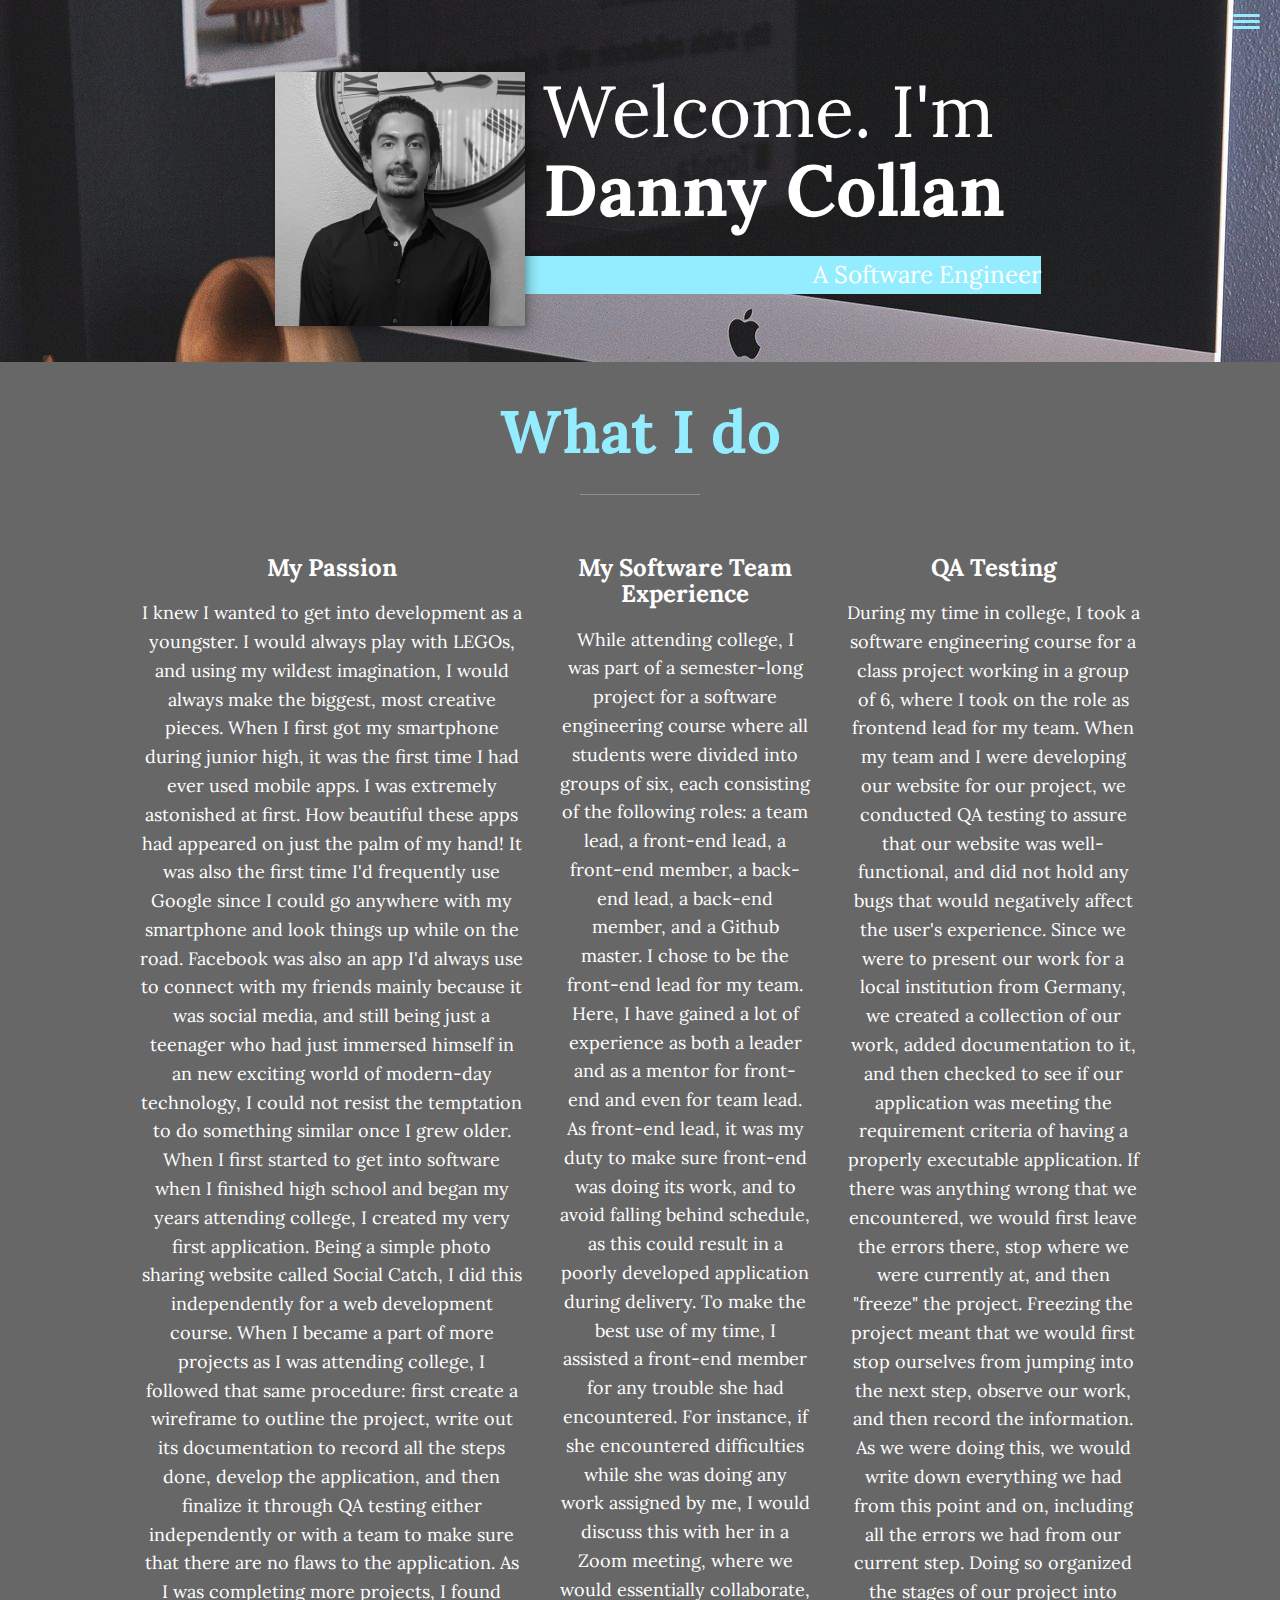
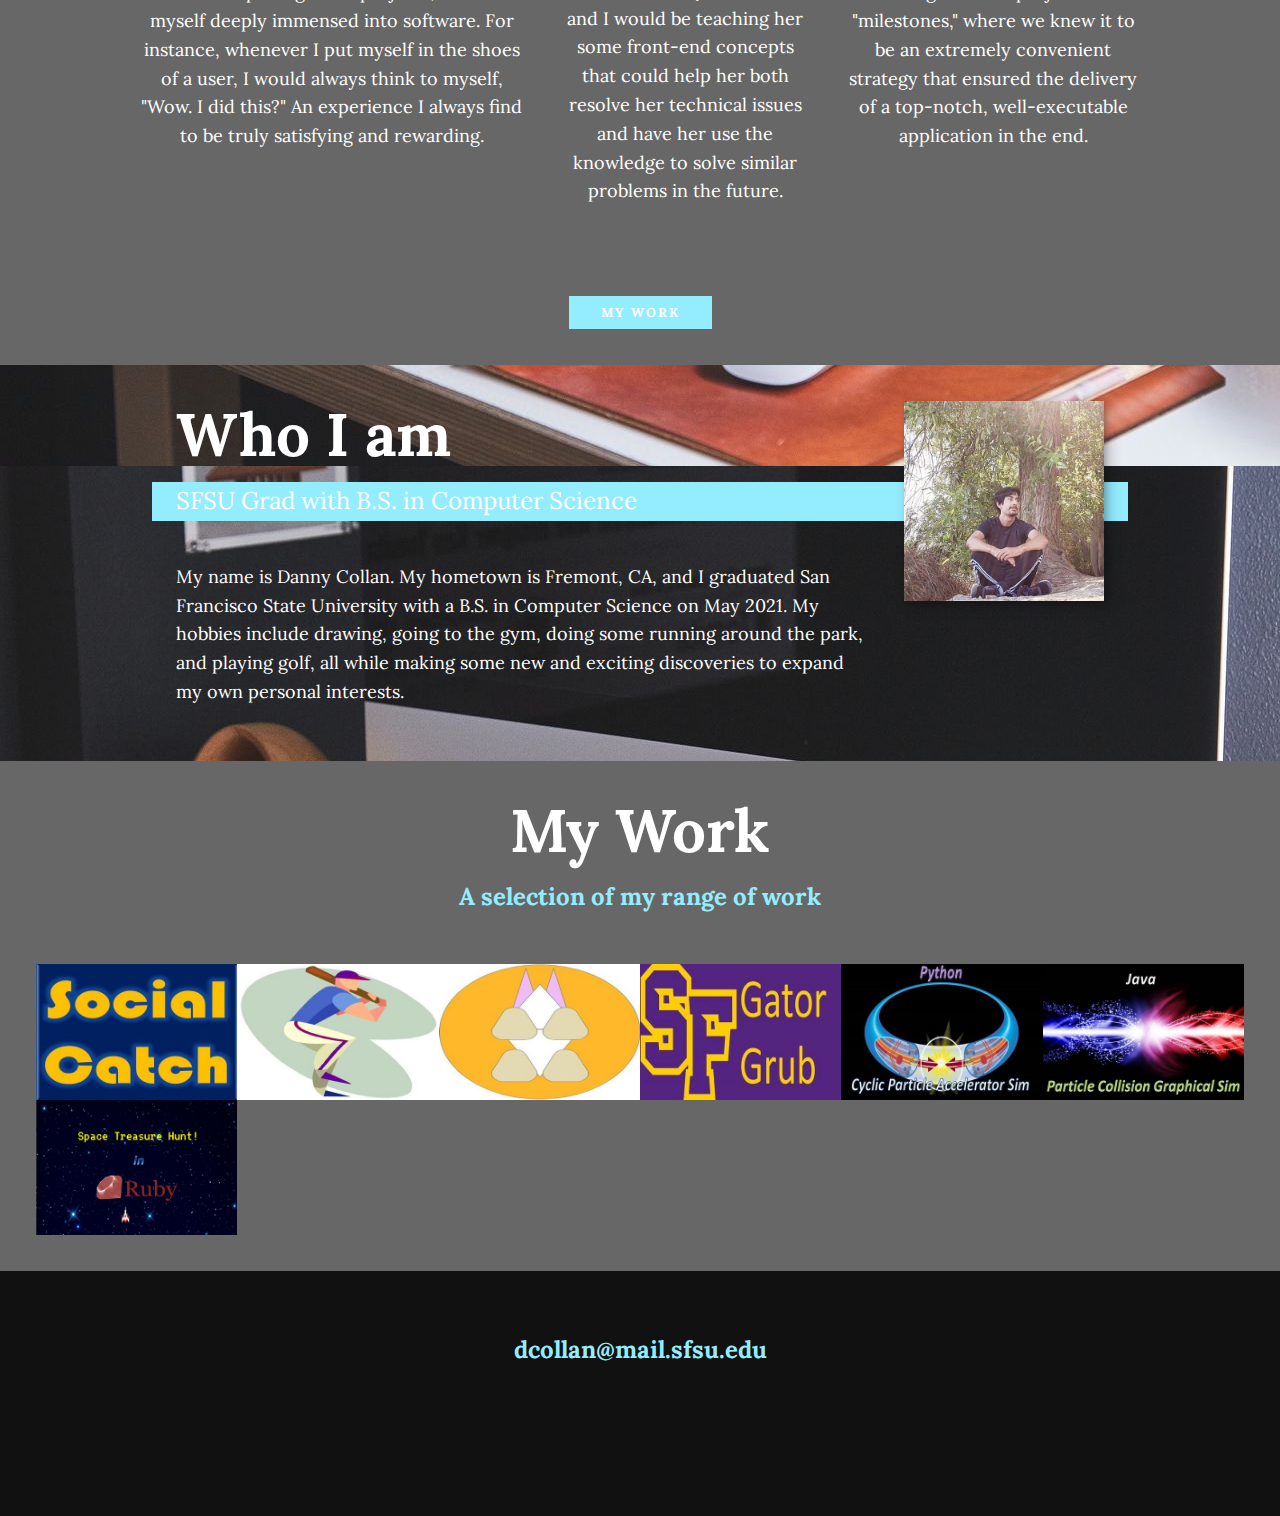
==== index.html @ 5d1b2c7d "Updated Paths" ====
<!DOCTYPE html>
<html lang="en">
    <head>
        <meta charset="UTF-8">
        <meta name="viewport" content="width=device-width, initial-scale=1.0">
        <title>Danny Collan</title>
        <link rel="stylesheet" href="https://cdnjs.cloudfare.com/ajax/libs/normalize/7.0.0/normalize.min.css">
        <link rel="stylesheet" href="https://use.fontawesome.com/releases/v5.15.4/css/all.css" 
        integrity="sha384-DyZ88mC6Up2uqS4h/KRgHuoeGwBcD4Ng9SiP4dIRy0EXTlnuz47vAwmeGwVChigm" crossorigin="anonymous">

        <!-- Update these with your own unique fonts -->
        <link href="https://fonts.googleapis.com/css?family=Lora:400,700|Roboto+Slab:400,700&display=swap" rel="stylesheet">

        <link rel="stylesheet" href="css/style.css">
    </head>
    <body>
        <header>
            <button class="nav-toggle" aria-label="toggle navigation">
                <span class="hamburger"></span>  
            </button>
            <nav class="nav">
                <ul class="nav__list">
                    <li class="nav__item"><a href="#home" class="nav__link">Home</a></li>
                    <li class="nav__item"><a href="#services" class="nav__link">My Services</a></li>
                    <li class="nav__item"><a href="#about" class="nav__link">About Me</a></li>
                    <li class="nav__item"><a href="#work" class="nav__link">My Work</a></li>
                </ul>
            </nav>
        </header>

        <!-- Introduction -->
        <section class="intro" id="home">
            <h1 class="section__title section__title--intro">
                Welcome. I'm <strong>Danny Collan</strong>
            </h1>
            <p class="section__subtitle section__subtitle--intro">A Software Engineer</p>
            <img src="img/dannycollan-2.jpg" alt="a picture of Danny Collan" class="intro__img">
        </section>

        <!-- My Services -->
        <section class="my-services" id="services">
            <h2 class="secton__title section__title--services">What I do</h2>
            <div class="services">
                <div class="service">
                    <h3>My Passion</h3>
                     <p>I knew I wanted to get into development as a youngster.
                     I would always play with LEGOs, and using my wildest imagination, I would
                     always make the biggest, most creative pieces. When I first got my smartphone
                     during junior high, it was the first time I had ever used mobile apps. I
                     was extremely astonished at first. How beautiful these apps had appeared on
                     just the palm of my hand! It was also the first time I'd frequently use Google
                     since I could go anywhere with my smartphone and look things up while on the road.
                     Facebook was also an app I'd always use to connect with my friends mainly
                     because it was social media, and still being just a teenager who had
                     just immersed himself in an new exciting world of modern-day technology, 
                     I could not resist the temptation to do something similar once I grew older.
                     When I first started to get into software when I finished high school and 
                     began my years attending college, I created my very first application.
                     Being a simple photo sharing website called Social Catch, I did this 
                     independently for a web development course. When I became a part of more
                     projects as I was attending college, I followed that same procedure: first 
                     create a wireframe to outline the project, write out its documentation
                     to record all the steps done, develop the application, and then finalize it
                     through QA testing either independently or with a team to make sure that
                     there are no flaws to the application. As I was completing more projects,
                     I found myself deeply immensed into software. For instance, whenever I put myself
                     in the shoes of a user, I would always think to myself, "Wow. I did this?"
                     An experience I always find to be truly satisfying and rewarding.
                    </p>
                </div> <!-- / service -->

                <div class="service">
                    <h3>My Software Team Experience</h3>
                    <p>While attending college, I was part of a semester-long project for a software
                    engineering course where all students were divided into groups of six, each
                    consisting of the following roles: a team lead, a front-end lead, a front-end
                    member, a back-end lead, a back-end member, and a Github master. I chose to be
                    the front-end lead for my team. Here, I have gained a lot of experience as both
                    a leader and as a mentor for front-end and even for team lead. As front-end lead,
                    it was my duty to make sure front-end was doing its work, and to avoid falling
                    behind schedule, as this could result in a poorly developed application during
                    delivery. To make the best use of my time, I assisted a front-end member for any
                    trouble she had encountered. For instance, if she encountered difficulties
                    while she was doing any work assigned by me, I would discuss this with her in a
                    Zoom meeting, where we would essentially collaborate, and I would be teaching her
                    some front-end concepts that could help her both resolve her technical issues and
                    have her use the knowledge to solve similar problems in the future.
                    </p>
                 
                </div> <!-- / service -->

                <div class="service">
                    <h3>QA Testing</h3>
                    <p>During my time in college, I took a software engineering course for
                    a class project working in a group of 6, where I took on the role as
                    frontend lead for my team. When my team and I were developing our website
                    for our project, we conducted QA testing to assure that our website was
                    well-functional, and did not hold any bugs that would negatively affect
                    the user's experience. Since we were to present our work for a local
                    institution from Germany, we created a collection of our work, added
                    documentation to it, and then checked to see if our application was meeting
                    the requirement criteria of having a properly executable application. If
                    there was anything wrong that we encountered, we would first leave the errors
                    there, stop where we were currently at, and then "freeze" the project. 
                    Freezing the project meant that we would first stop ourselves from jumping
                    into the next step, observe our work, and then record the information. As we
                    were doing this, we would write down everything we had from this point and
                    on, including all the errors we had from our current step. Doing so organized
                    the stages of our project into "milestones," where we knew it to be an
                    extremely convenient strategy that ensured the delivery of a top-notch,
                    well-executable application in the end. 
                    </p>
                </div> <!-- / service -->
            </div> <!-- / services -->

            <a href="#work" class="btn">My Work</a>
        </section>

        <!-- About Me-->
        <section class="about-me" id="about">
            <h2 class="section__title section__title--about">Who I am</h2>
            <p class="section__subtitle section__subtitle--about">SFSU Grad with B.S. in Computer Science</p>
            <div class="about-me__body">
                <p>My name is Danny Collan. My hometown is Fremont, CA, and I graduated San Francisco State
                    University with a B.S. in Computer Science on May 2021. My hobbies include drawing, going
                    to the gym, doing some running around the park, and playing golf, all while making some 
                    new and exciting discoveries to expand my own personal interests.
                </p>
            </div>
            <img src="img/dcollan.jpg" alt="Danny sitting next to a tree" class="about-me__img">
        </section>

        <!-- My Work -->
        <section class="my-work" id="work">
            <h2 class="section__title section__title--work">My Work</h2>
            <p class="section__subtitle section__subtitle--work">A selection of my range of work</p>

            <div class="portfolio">
                <!-- Portfolio Item 01 -->
                <a href="portfolio-item-1.html" class="portfolio__item">
                    <img src="img/social-catch-logo.jpg" alt="" class="portfolio__img">
                </a>

                <!-- Portfolio Item 02 -->
                <a href="portfolio-item-2.html" class="portfolio__item">
                    <img src="img/homerun-logo.jpg" alt="" class="portfolio__img">
                </a>

                <!-- Portfolio Item 03 -->
                <a href="portfolio-item-3.html" class="portfolio__item">
                    <img src="img/charm-logo.jpg" alt="" class="portfolio__img">
                </a>

                <!-- Portfolio Item 04 -->
                <a href="portfolio-item-4.html" class="portfolio__item">
                    <img src="img/gator-grub-logo.jpg" alt="" class="portfolio__img">
                </a>
                
                  <!-- Portfolio Item 07 -->
                   <a href="portfolio-item-5.html" class="portfolio__item">
                    <img src="img/CPAS-logo.jpg" alt="" class="portfolio__img">
                </a>
                
                     <!-- Portfolio Item 08 -->
                   <a href="portfolio-item-6.html" class="portfolio__item">
                    <img src="img/PCS-logo.jpg" alt="" class="portfolio__img">
                </a>
                
                 <!-- Portfolio Item 09 -->
                   <a href="portfolio-item-7.html" class="portfolio__item">
                    <img src="img/STH-logo.png" alt="" class="portfolio__img">
                </a>
                
            </div>
        </section>

        <!-- Footer -->
        <footer class="footer">
            <!-- Replace with your own email address -->
            <a href="mailto:dcollan@mail.sfsu.edu" class="footer__link">dcollan@mail.sfsu.edu</a>
            <ul class="social-list">
                <li class="social-list__item">
                    <a class="social-list__link" href="https://github.com/dcollan">
                        <i class="fab fa-github"></i>
                    </a>
                </li>
                <li class="social-list__item">
                    <a class="social-list__link" href="https://www.linkedin.com/in/dcollan/">
                        <i class="fab fa-linkedin"></i>
                    </a>
                </li>
            </ul>
        </footer>

        <script src="js/index.js"></script>

    </body>
</html>
---- css/style.css ----
*,
*::before,
*::after {
    box-sizing: border-box;
}

/* Custom Properties, update these for your own design */

:root {
    --ff-primary: 'Lora', serif;
    --ff-secondary: 'Roboto Slab' serif;

    --fw-reg: 400;
    --fw-bold: 700;

    --clr-light: #ffffff;
    --clr-dark: #676767;
    --clr-accent: #94edff;

    --fs-h1: 3rem;
    --fs-h2: 2.25rem;
    --fs-h3: 1.25rem;
    --fs-body: 1rem;
}

@media (min-width: 800px) {
    :root {
        --fs-h1: 4.5rem;
        --fs-h2: 3.75rem;
        --fs-h3: 1.5rem;
        --fs-body: 1.125rem;

        --bs: 0.25em 0.25em 0.75em rgba(0,0,0,0.25),
            0.125em 0.125em 0.25em rgba(0,0,0,0.15);
    }
}

/* General styles */

html {
    scroll-behavior: smooth;
}

body {
    background: var(--clr-light);
    background-image: url(../img/desk.jpg);
    background-blend-mode: multiply;
    color: var(--clr-light);
    margin: 0;
    font-family: var(--ff-primary);
    font-size: var(--fs-body);
    line-height: 1.6;
}

section {
    padding: 2em 2em;
}

img {
    display: block;
    margin-left: auto;
    margin-right: auto;
    max-width: 100%;
    
}

strong {
    font-weight: var(--fw-bold)
}

:focus {
    outline: 3px solid var(--clr-accent);
    outline-offset: 3px;
}

/* Buttons */

.btn {
    display: inline-block;
    padding: .5em 2.5em;
    background: var(--clr-accent);
    color: var(--clr-light);
    text-decoration: none;
    cursor: pointer;
    font-size: .8rem;
    text-transform: uppercase;
    letter-spacing: 2px;
    font-weight: var(--fw-bold);
    transition: transform 200ms ease-in-out;
}

.btn:hover {
    transform: scale(1.1);
}

/* Typography */

h1,
h2,
h3 {
    line-height: 1.1;
    margin: 0;
}

h1 {
    font-size: var(--fs-h1)
}
h2 {
    font-size: var(--fs-h2)
}
h3 {
    font-size: var(--fs-h3)
}

.section__title {
    margin-bottom: .25em;
}

.section__title--intro {
    font-weight: var(--fw-reg);
}

.section__title--intro strong {
    display: block;
}

.section__subtitle {
    margin: 0;
    font-size: var(--fs-h3);
}

.section__subtitle--intro,
.section__subtitle--about {
    background: var(--clr-accent);
    padding: .25em 1 em;
    font-family: var(--ff-secondary);
    margin-bottom: 1em;
}

.section__subtitle--work {
    color: var(--clr-accent);
    font-weight: var(--fw-bold);
    margin-bottom: 2em;
}

/* Header */

header {
    display: flex;
    justify-content: space-between;
    padding: 1em;
}

.logo {
    max-width: 100px;
}

.nav {
    position: fixed;
    background: var(--clr-dark);
    color: var(--clr-light);
    top: 0;
    bottom: 0;
    left: 0;
    right: 0;
    z-index: 100;

    transform: translateX(100%);
    transition: transform 250ms cubic-bezier(0.5, 0, 0.5, 1);
}

.nav__list {
    list-style: none;
    display: flex;
    height: 100%;
    flex-direction: column;
    justify-content: space-evenly;
    align-items: center;
    margin: 0;
    padding: 0;
}

.nav__link {
    color: inherit;
    font-weight: var(--fw-bold);
    font-size: var(--fs-h2);
    text-decoration: none;
}

.nav__link:hover {
    color: var(--clr-accent);
}

.nav-toggle {
    padding: 0.5em;
    background: transparent;
    border: 0;
    cursor: pointer;
    position: absolute;
    right: 1em;
    top: 1em;
    z-index: 1000;
}

.nav-open .nav {
    transform: translateX(0);
}

.nav-open .nav-toggle {
    position: fixed;
}

.nav-open .hamburger {
    transform: rotate(0.625turn);
}

.nav-open .hamburger::before {
    transform: rotate(90deg) translateX(-6px);
}

.nav-open .hamburger::after {
    opacity: 0;
}

.hamburger {
    display: block;
    position: relative;
}

.hamburger,
.hamburger::before,
.hamburger::after {
    background: var(--clr-accent);
    width: 2em;
    height: 3px;
    border-radius: 1em;
    transition: transform 250ms ease-in-out;
}

.hamburger::before,
.hamburger::after {
    content: '';
    position: absolute;
    left: 0;
    right: 0;
}

.hamburger::before {top: 6px;}

.hamburger::after {bottom: 6px;}

/* Intro Section */

.intro {
    position: relative;
}

.intro__img {
    box-shadow: var(--bs);
}

.section__subtitle--intro {
    display: inline-block;
}

@media (min-width: 600px) {
    .intro {
        display: grid;
        width: min-content;
        margin: 0 auto;
        grid-column-gap: 1em;
        grid-template-areas:
        "img title"
        "img subtitle";
        grid-template-columns: min-content max-content;
    }

    .intro__img {
        grid-area: img;
        min-width: 250px;
        position: relative;
        z-index: 2;
    }

    .section__subtitle--intro {
        align-self: start;
        grid-column: -1 / 1;
        grid-row: 2;
        text-align: right;
        position: relatove;
        left: -1.5em;
        width: calc(100% + 1.5em);
    }
}

/* My Services Section */

.my-services {
    background-color: var(--clr-dark);
    background-image: url(../img/office.jpg);
    background-size: cover;
    background-blend-mode: multiply;
    color: var(--clr-light);
    text-align: center;
}

.section__title--services {
    color: var(--clr-accent);
    position: relative;
}

.section__title--services::after {
    content: '';
    display: block;
    width: 2em;
    height: 1px;
    margin: 0.5em auto 1em;
    background: var(--clr-light);
    opacity: 0.25;
}

.services {
    margin-bottom: 4em;
}

.service {
    max-width: 500px;
    margin: 0 auto;
}

@media (min-width: 800px) {
    .services {
        display: flex;
        max-width: 1000px;
        margin-left: auto;
        margin-right: auto;
    }

    .service + .service {
        margin-left: 2em;
    }
}

.about-me {
    max-width: 1000px;
    margin: 0 auto;
}

.about-me__img {
    box-shadow: var(--bs);
}

@media(min-width: 600px) {
    .about-me {
        display: grid;
        grid-template-columns: 1fr 200px;
        grid-template-areas: 
        "title img"
        "subtitle img"
        "text img";
        grid-column-gap: 2em;
    }

    .section__title--about {
        grid-area: title;
    }

    .section__subtitle--about {
        grid-column: 1 / -1;
        grid-row: 2;
        position: relative;
        left: -1em;
        width: calc(100% + 2em);
        padding-left: 1em;
        padding-right: calc(200px + 4em);
    }

    .about-me__img {
        grid-area: img;
        position: relative;
        z-index: 2;
    }
}

/* My Work */
.my-work {
    background-color: var(--clr-dark);
    color: var(--clr-light);
    text-align: center;
}

.portfolio {
    display: grid;
    grid-template-columns: repeat(auto-fit, minmax(200px, 1fr));
}

.portfolio__item {
    background: var(--clr-dark);
    overflow: hidden;
}

.portfolio__img {
    transition: transform 750ms cubic-bezier(0.5,0,0.5,1),
    opacity 250ms linear;
}

.portfolio__item:focus {
    position: relative;
    z-index: 2;
}

.portfolio__img:hover,
.porfolio__item:focus .portfolio__img {
    transform: scale(1.2);
    opacity: 0.50;
}

/* Footer */

.footer {
    background: #111;
    color: var(--clr-accent);
    text-align: center;
    padding: 2.5em 0;
    font-size: var(--fs-h3);
}

.footer a {
    color: inherit;
    text-decoration: none;
}

.footer__link {
    font-weight: var(--fw-bold);
}

.footer__link:hover,
.social-list__link:hover{
    opacity: 0.7;
}

.footer__link:hover {
    text-decoration: underline;
}

.social-list {
    list-style: none;
    display: flex;
    justify-content: center;
    margin: 2em 0 0;
    padding: 0;
}

.social-list__item {
    margin: 0 0.5em;
}

.social-list__link {
    padding: 0.5em;
}

/* Individual portfolio item styles */

.portfolio-item-individual {
    padding: 0 2em 2em;
    max-width: 1000px;
    margin: 0 auto;
}

.portfolio-item-individual p {
    max-width: 600px;
    margin-left: auto;
    margin-right: auto;
}
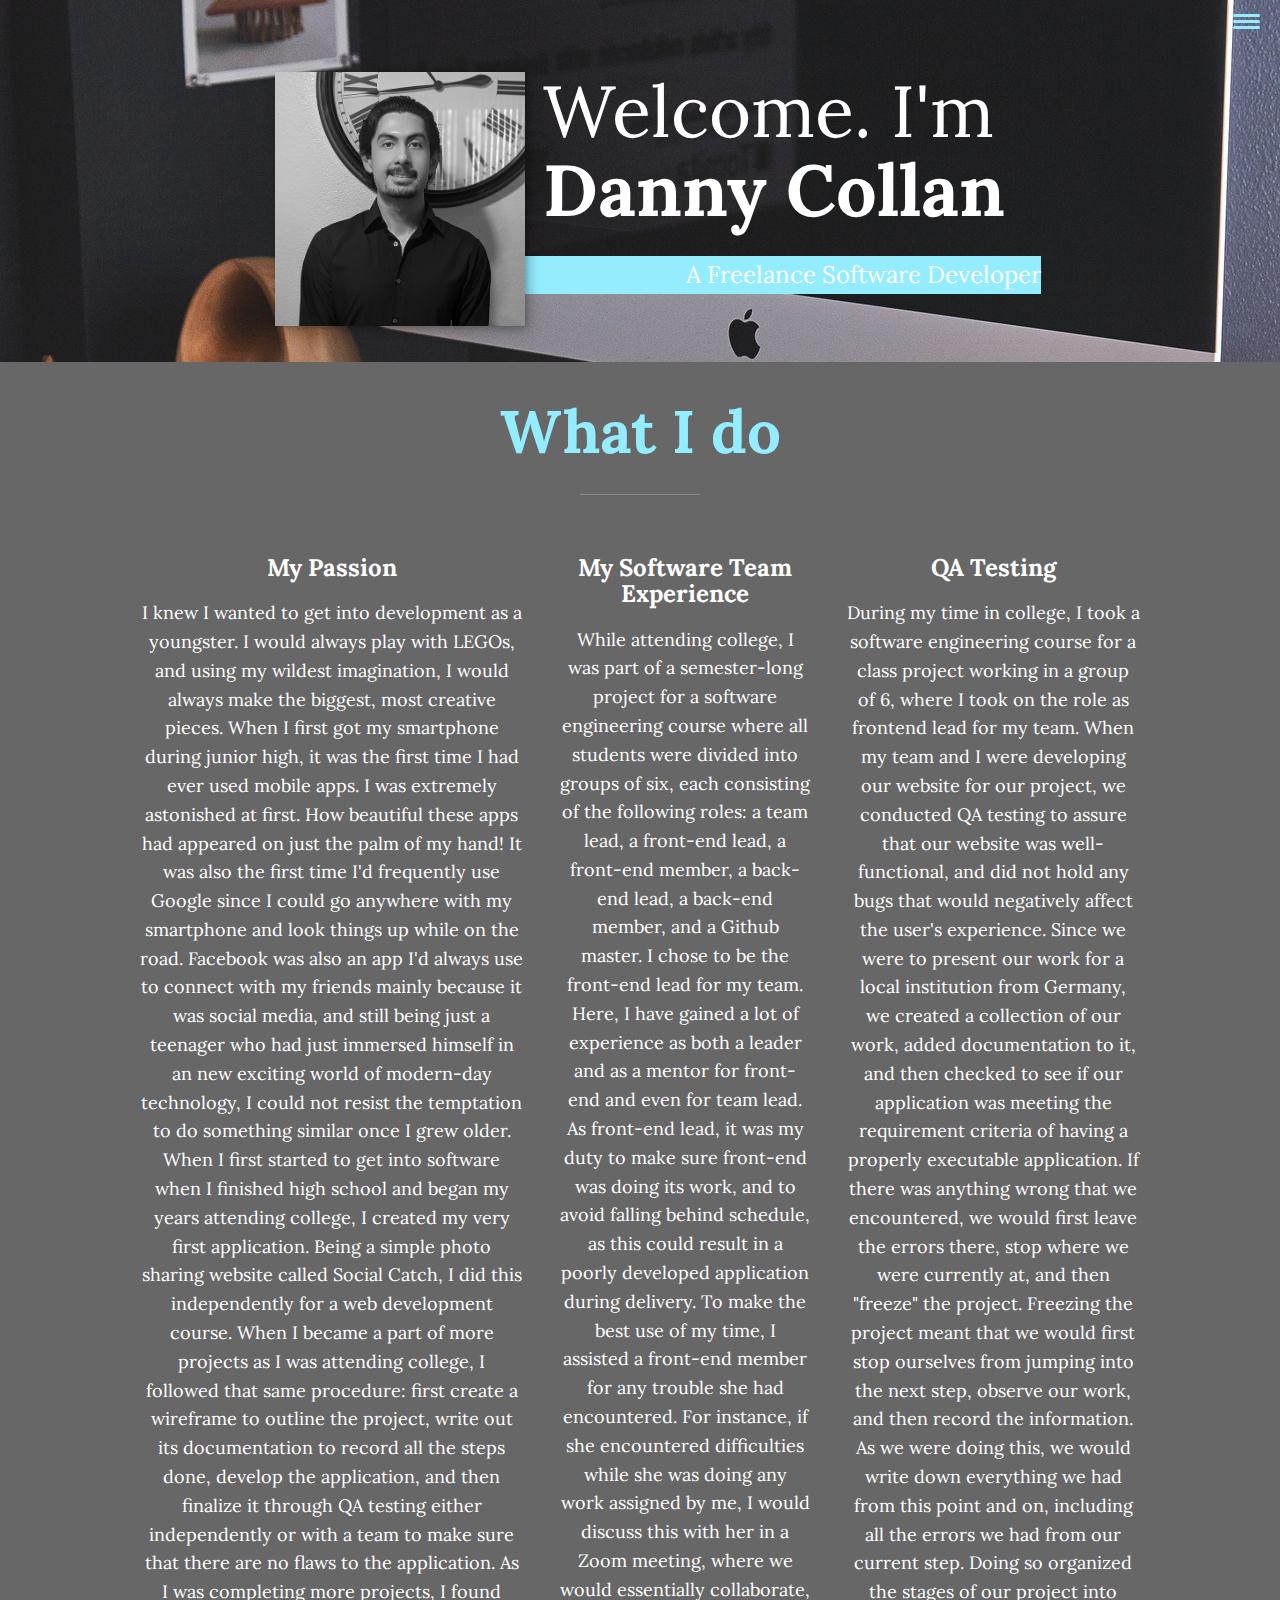
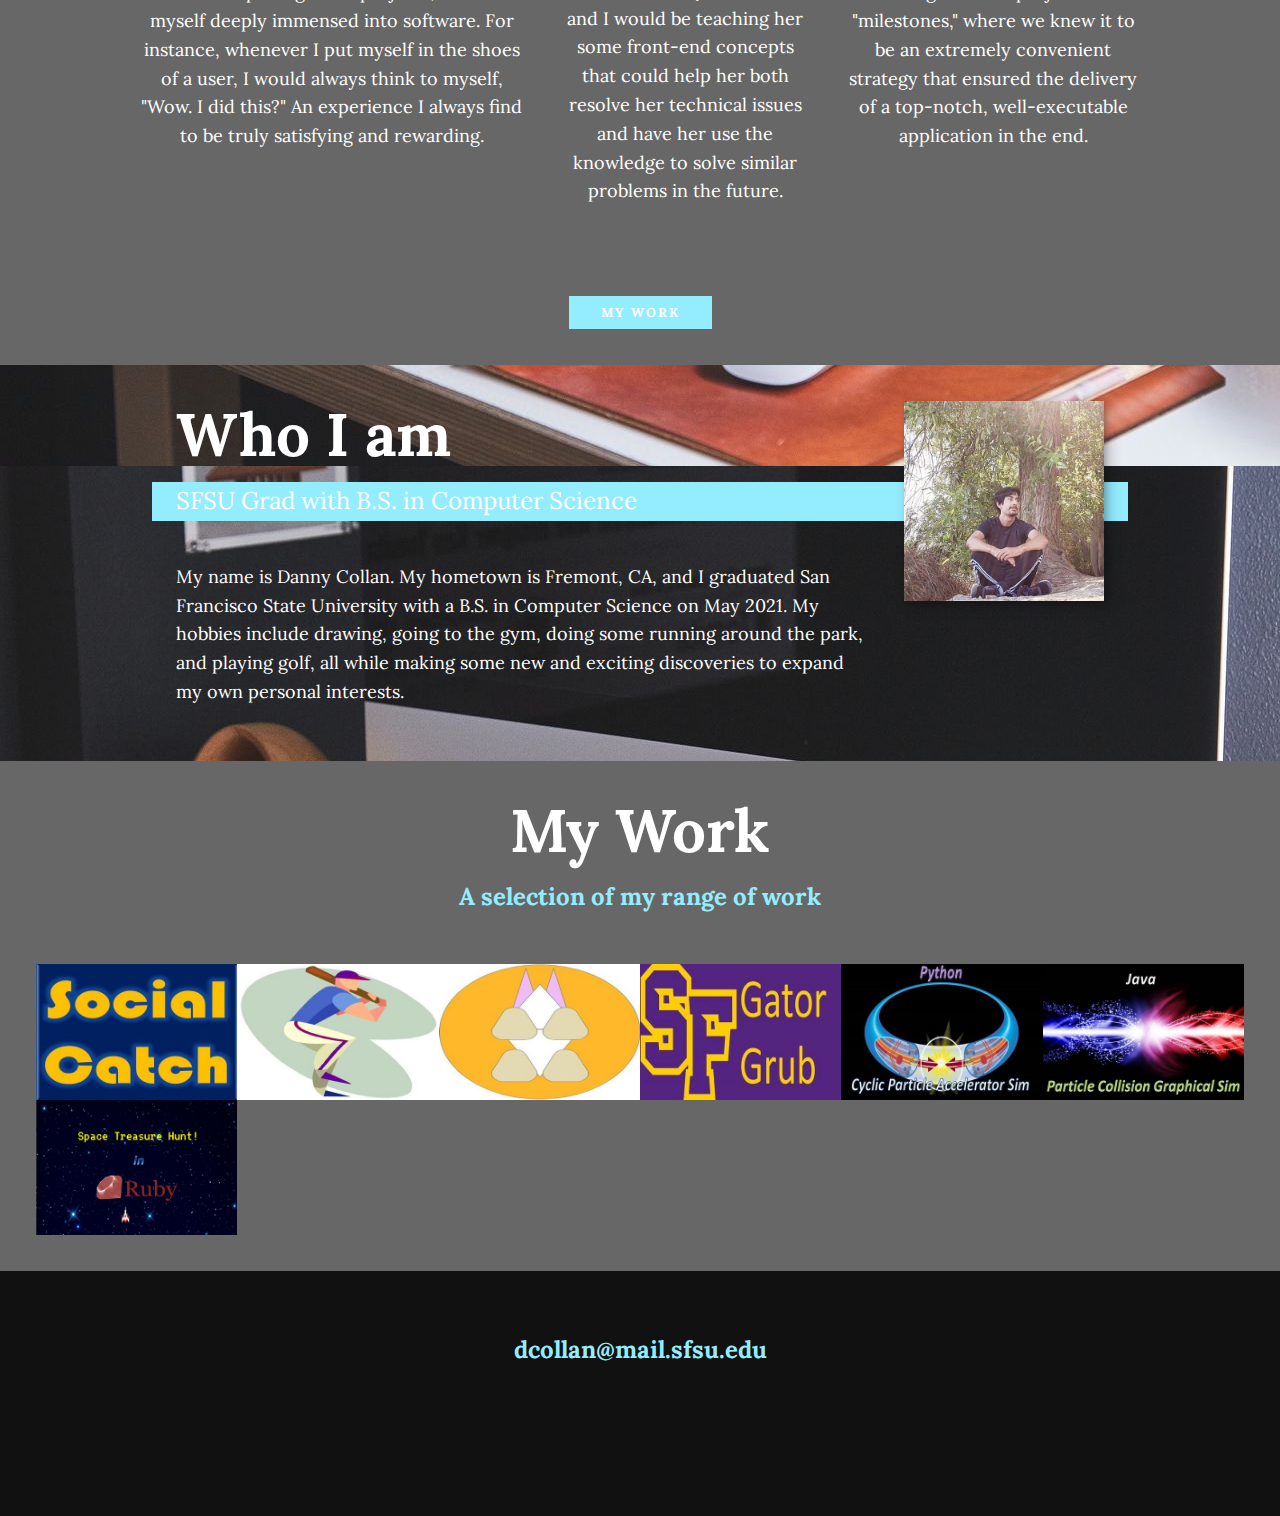
==== commit 07406eaa: "Update index.html" ====
--- a/index.html
+++ b/index.html
@@ -33,7 +33,7 @@
             <h1 class="section__title section__title--intro">
                 Welcome. I'm <strong>Danny Collan</strong>
             </h1>
-            <p class="section__subtitle section__subtitle--intro">A Software Engineer</p>
+            <p class="section__subtitle section__subtitle--intro">A Freelance Software Developer</p>
             <img src="img/dannycollan-2.jpg" alt="a picture of Danny Collan" class="intro__img">
         </section>
 
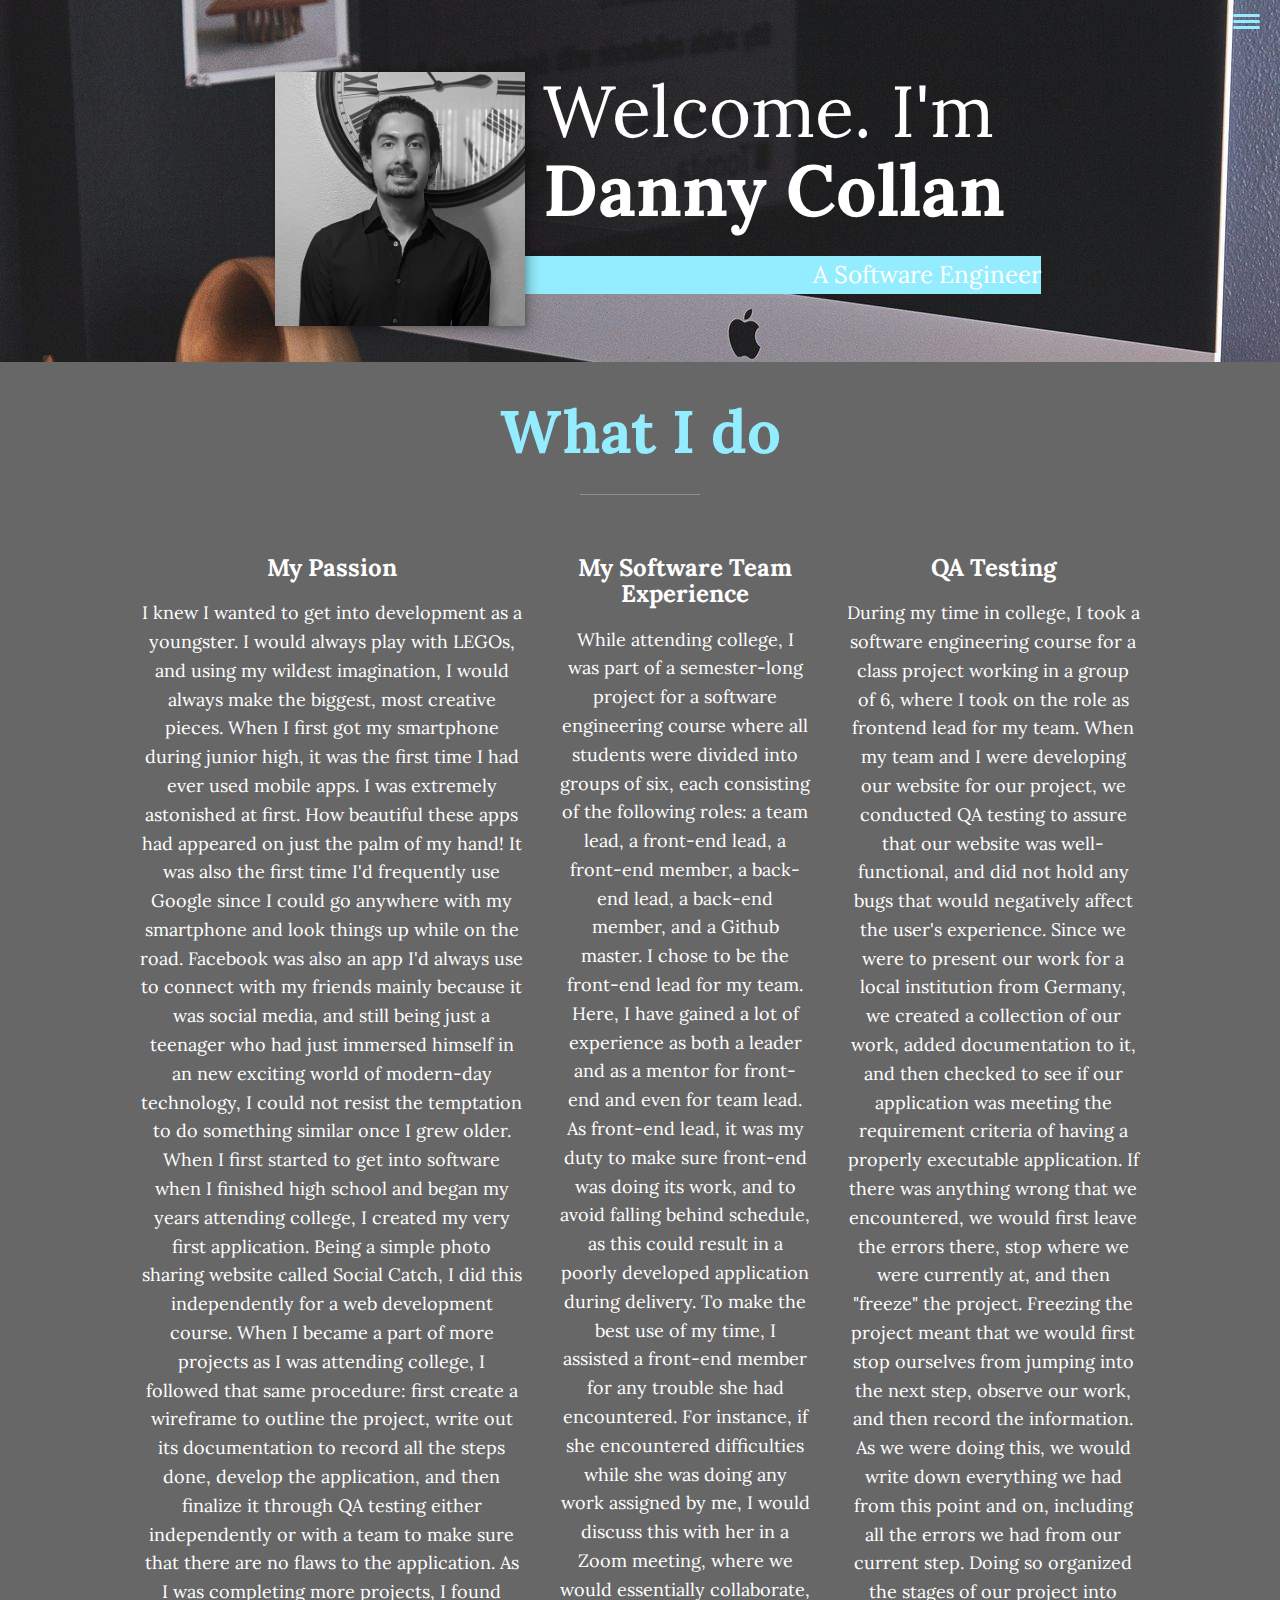
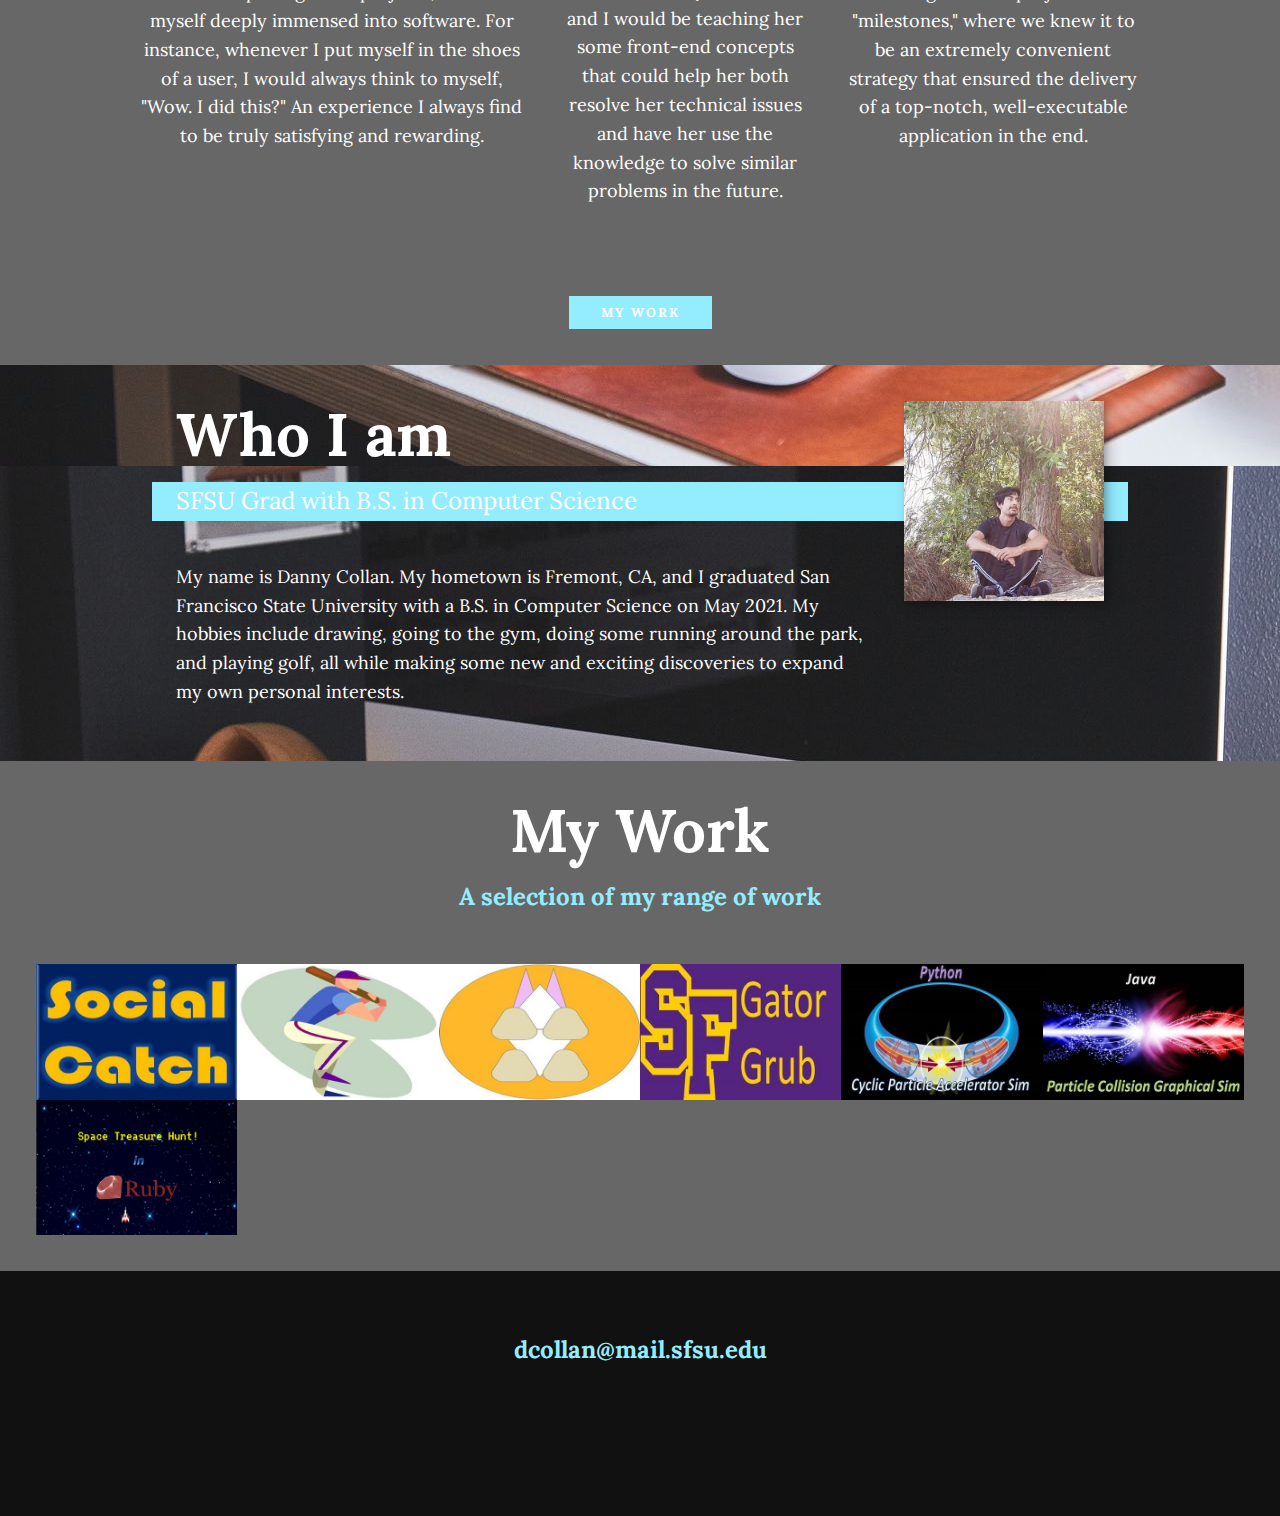
==== commit 90861d3b: "Update index.html" ====
--- a/index.html
+++ b/index.html
@@ -33,7 +33,7 @@
             <h1 class="section__title section__title--intro">
                 Welcome. I'm <strong>Danny Collan</strong>
             </h1>
-            <p class="section__subtitle section__subtitle--intro">A Freelance Software Developer</p>
+            <p class="section__subtitle section__subtitle--intro">A Software Engineer</p>
             <img src="img/dannycollan-2.jpg" alt="a picture of Danny Collan" class="intro__img">
         </section>
 
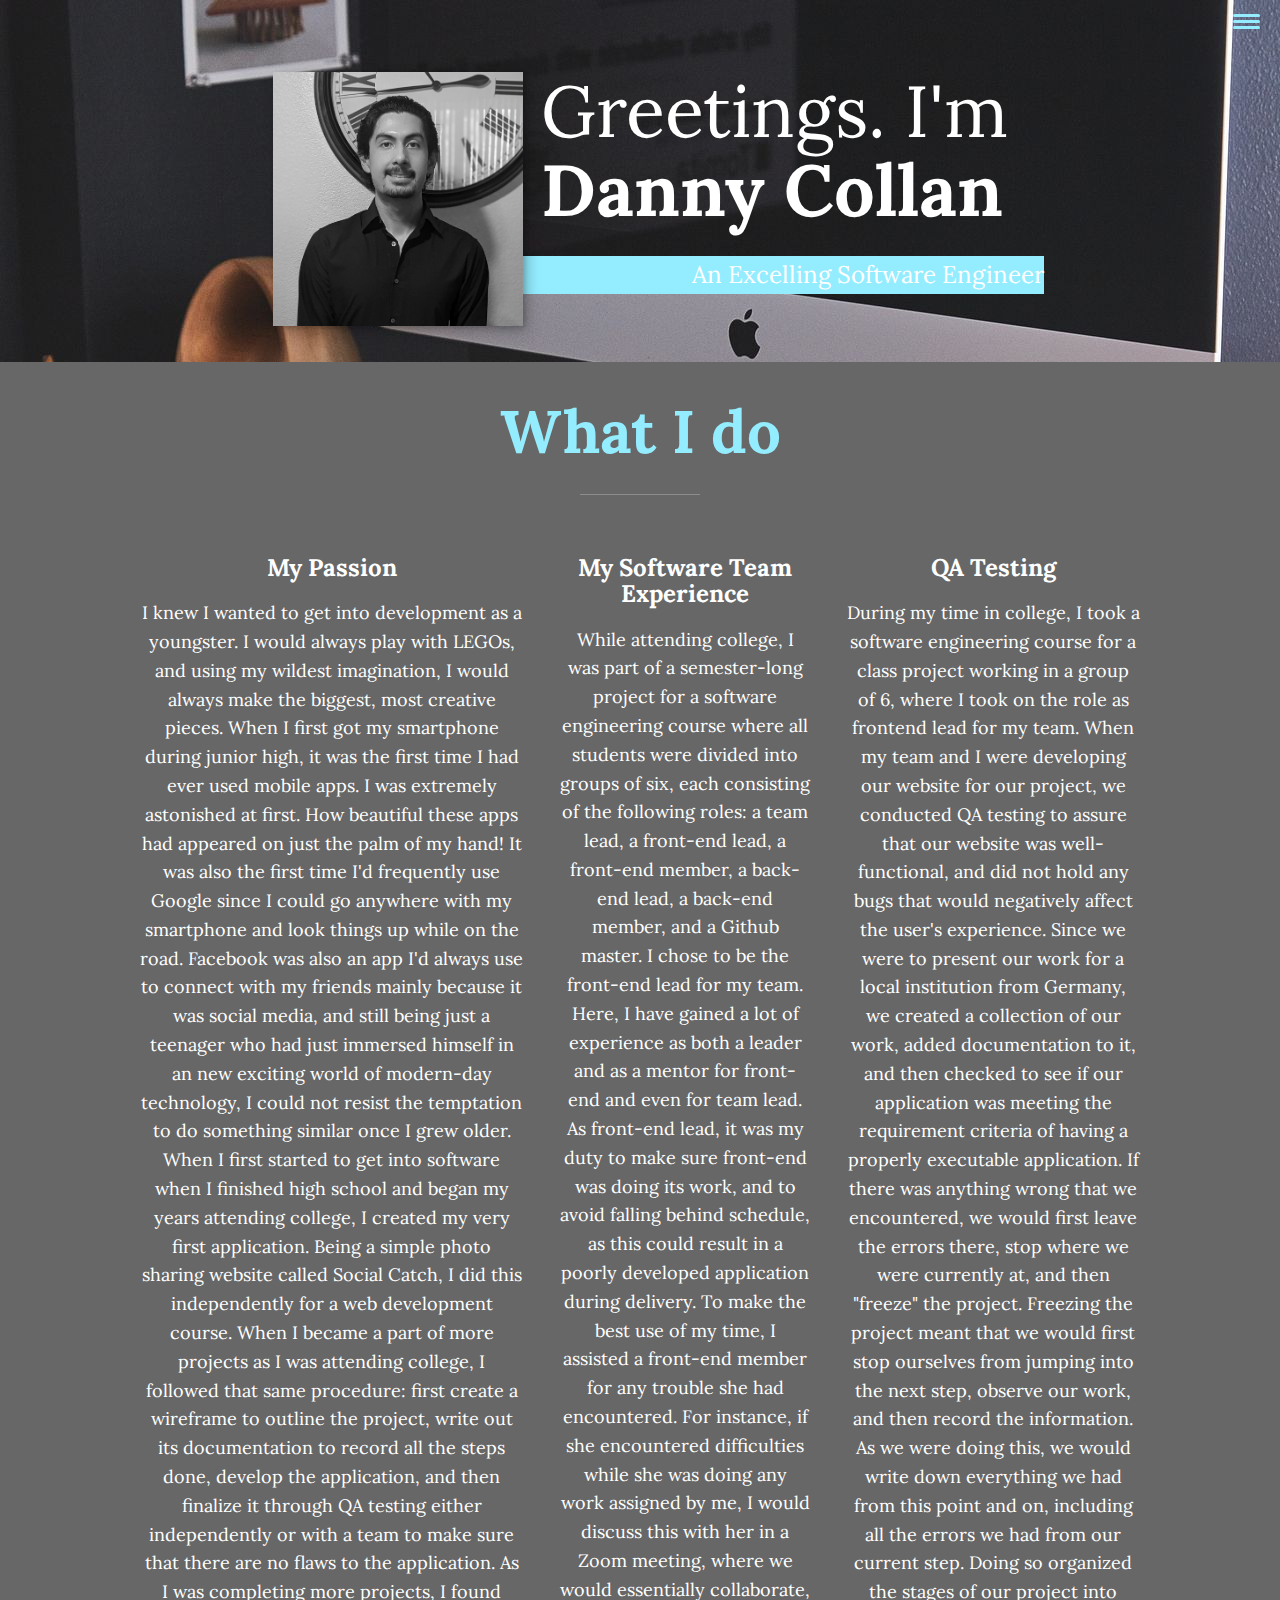
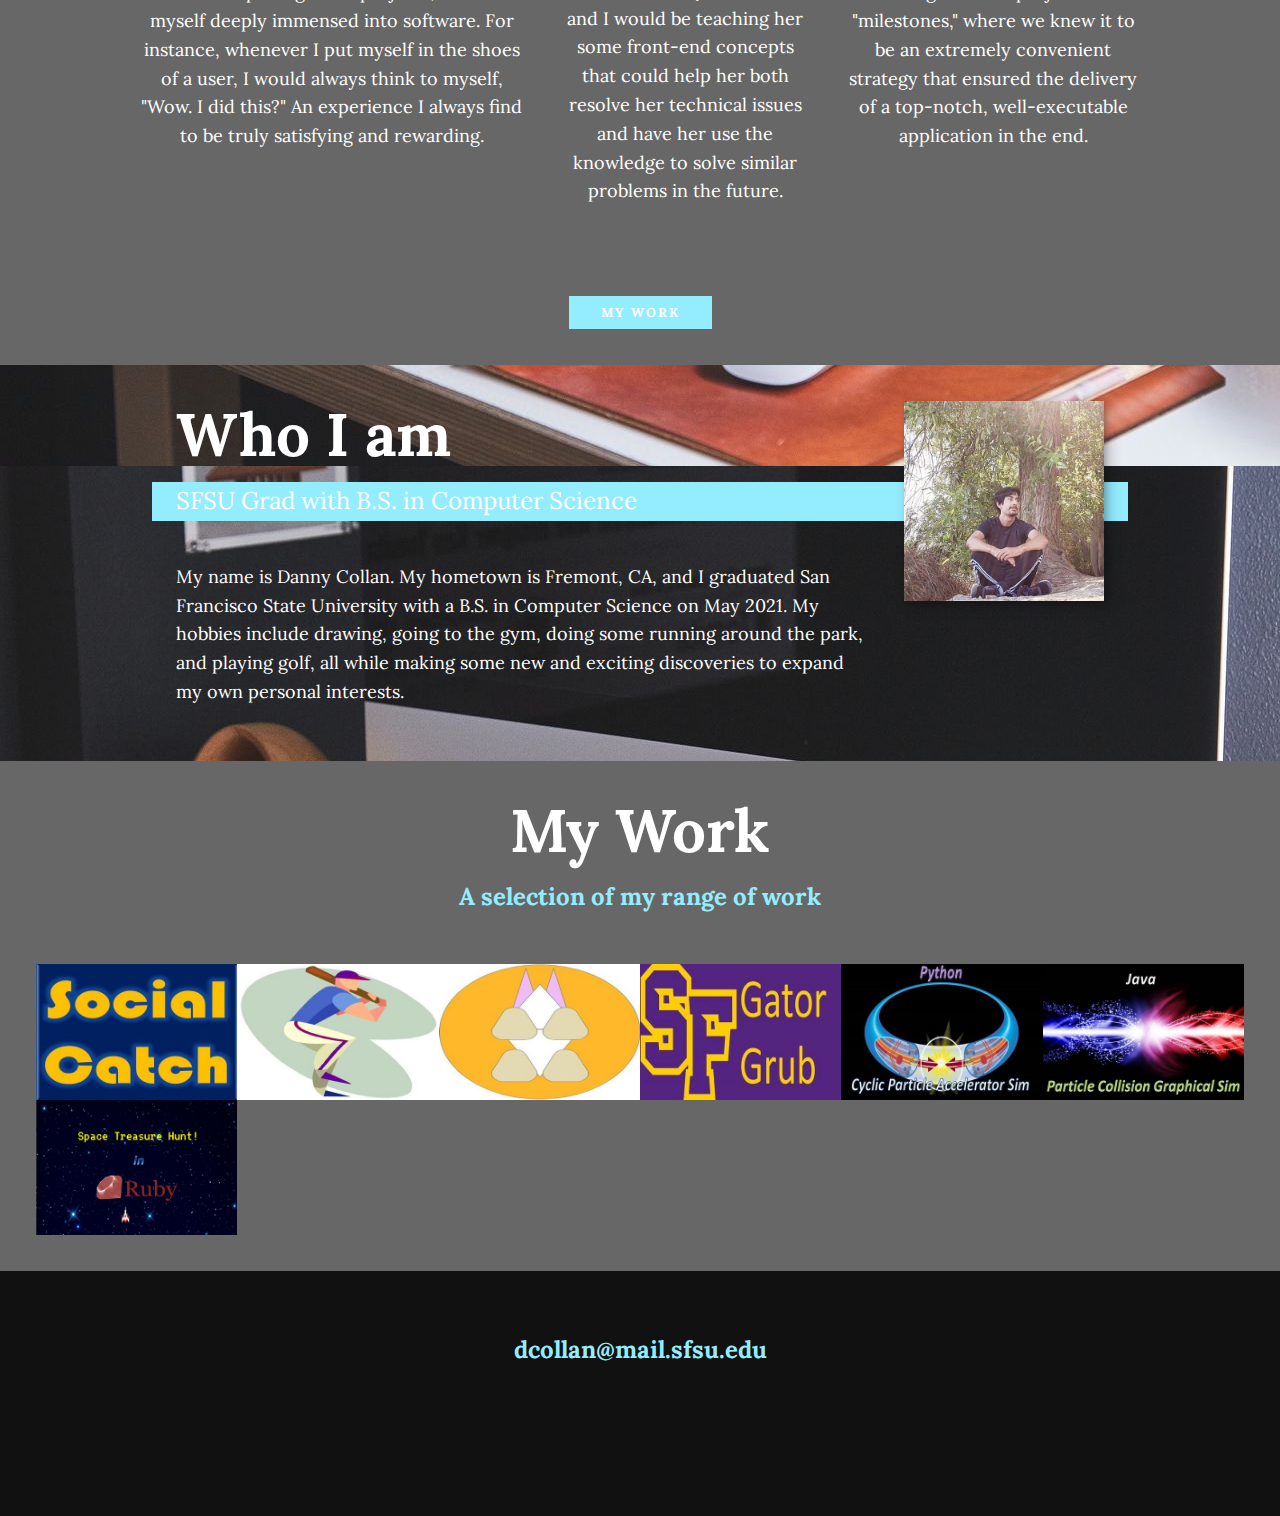
==== commit 8913ea95: "Update index.html" ====
--- a/index.html
+++ b/index.html
@@ -31,9 +31,9 @@
         <!-- Introduction -->
         <section class="intro" id="home">
             <h1 class="section__title section__title--intro">
-                Welcome. I'm <strong>Danny Collan</strong>
+                Greetings. I'm <strong>Danny Collan</strong>
             </h1>
-            <p class="section__subtitle section__subtitle--intro">A Software Engineer</p>
+            <p class="section__subtitle section__subtitle--intro">An Excelling Software Engineer</p>
             <img src="img/dannycollan-2.jpg" alt="a picture of Danny Collan" class="intro__img">
         </section>
 
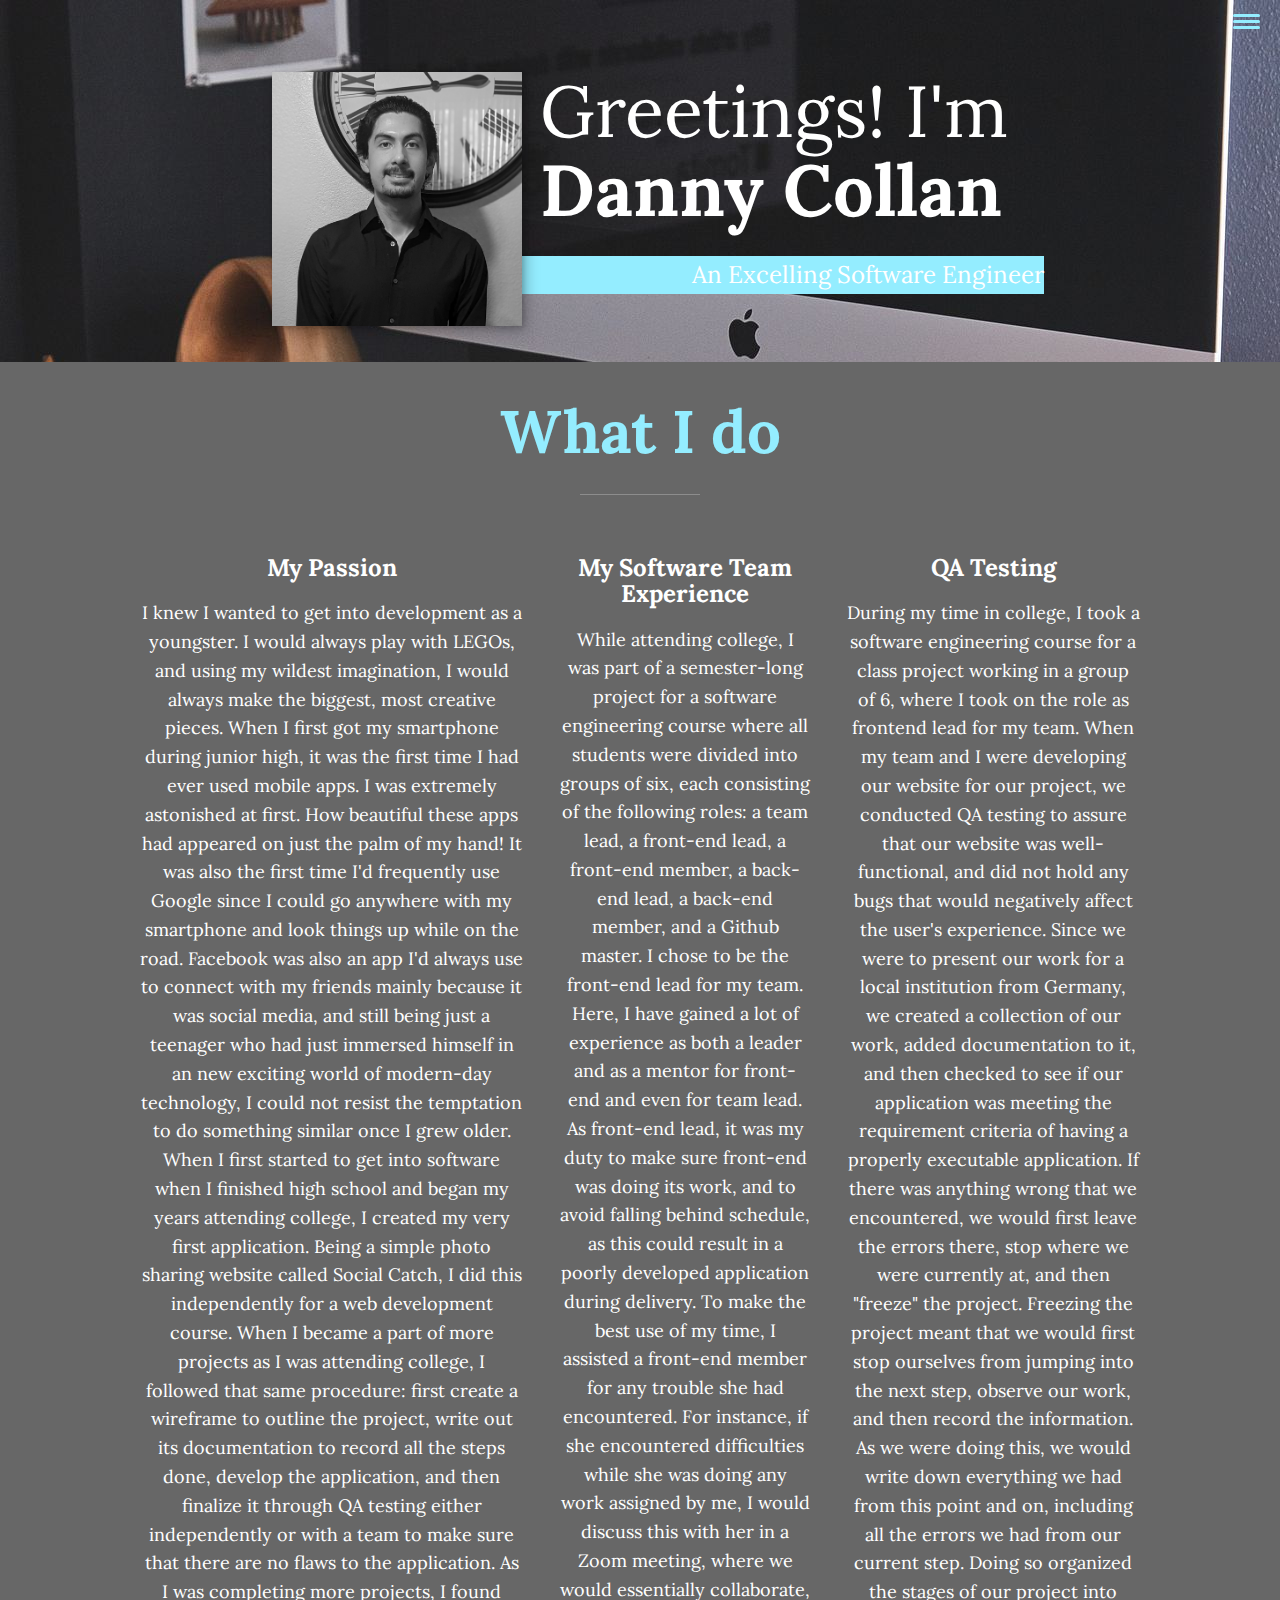
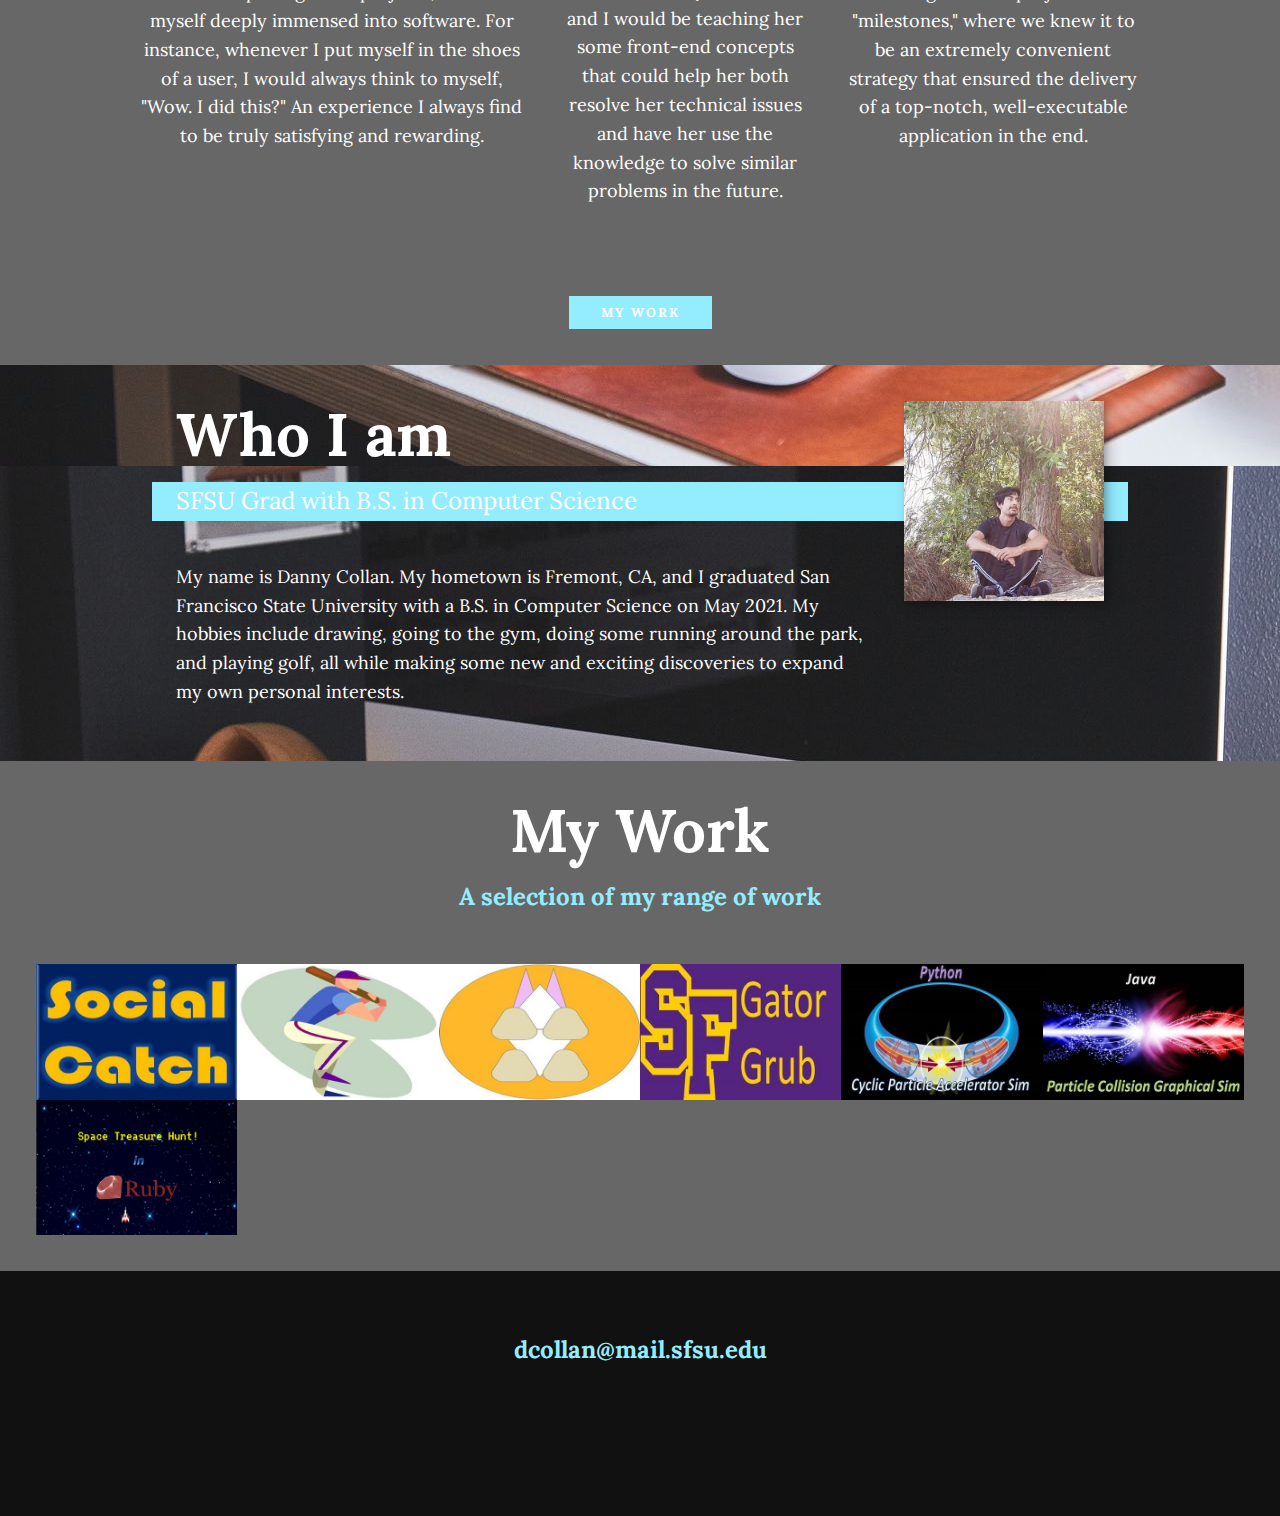
==== commit 1a0d1b06: "Update index.html" ====
--- a/index.html
+++ b/index.html
@@ -31,7 +31,7 @@
         <!-- Introduction -->
         <section class="intro" id="home">
             <h1 class="section__title section__title--intro">
-                Greetings. I'm <strong>Danny Collan</strong>
+                Greetings! I'm <strong>Danny Collan</strong>
             </h1>
             <p class="section__subtitle section__subtitle--intro">An Excelling Software Engineer</p>
             <img src="img/dannycollan-2.jpg" alt="a picture of Danny Collan" class="intro__img">
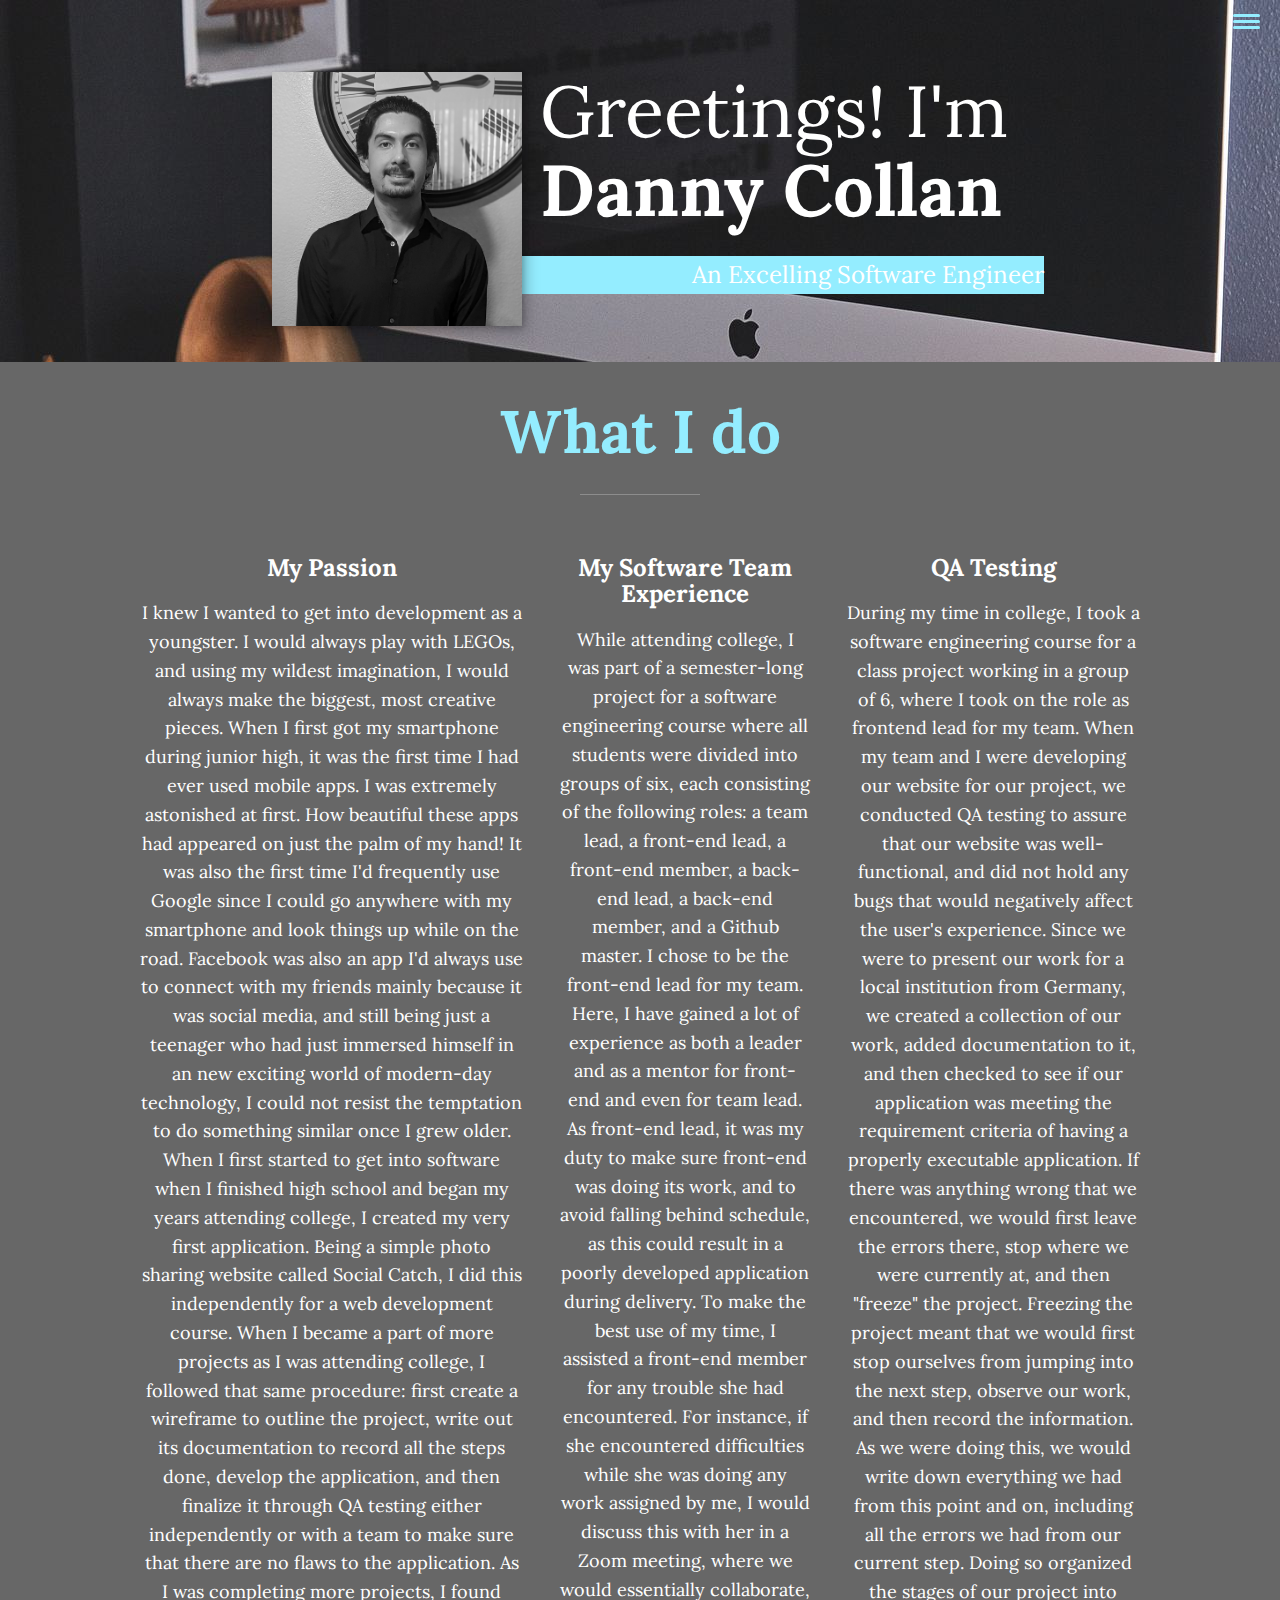
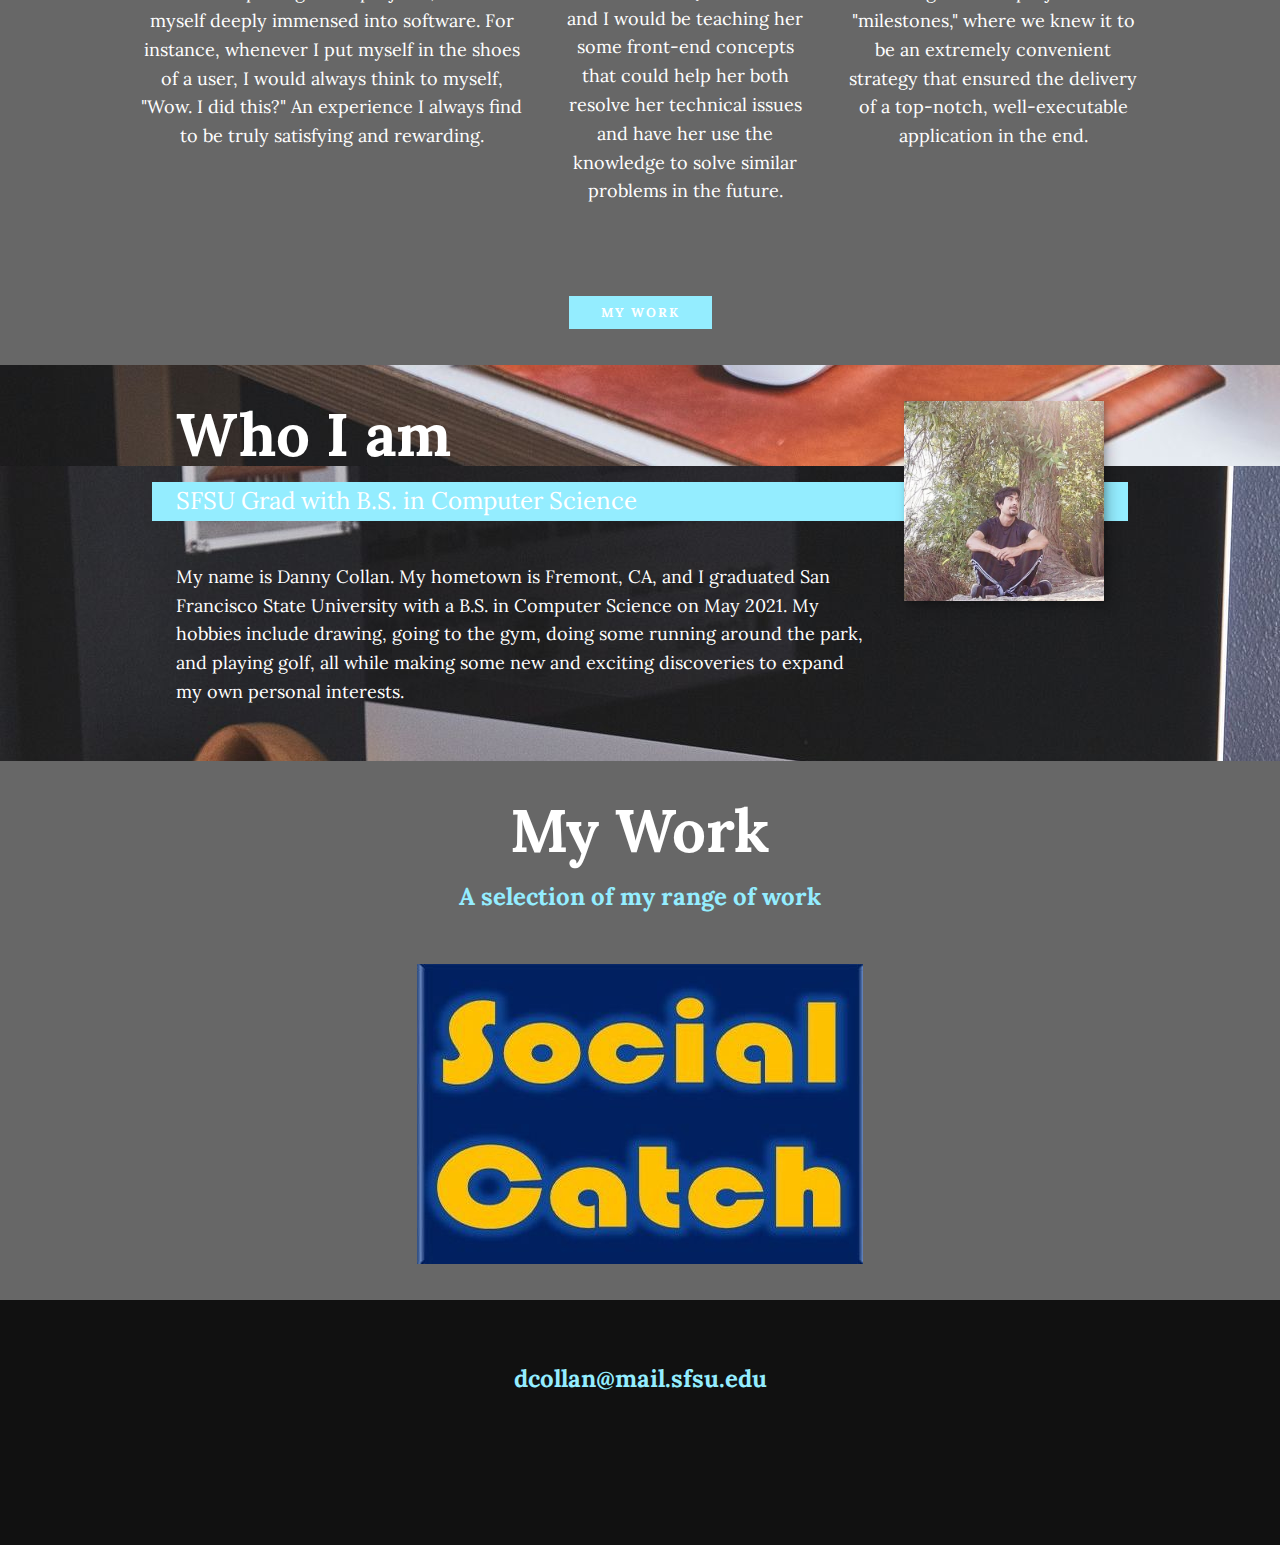
==== commit 8d7b4664: "Update index.html" ====
--- a/index.html
+++ b/index.html
@@ -140,37 +140,6 @@
                 <a href="portfolio-item-1.html" class="portfolio__item">
                     <img src="img/social-catch-logo.jpg" alt="" class="portfolio__img">
                 </a>
-
-                <!-- Portfolio Item 02 -->
-                <a href="portfolio-item-2.html" class="portfolio__item">
-                    <img src="img/homerun-logo.jpg" alt="" class="portfolio__img">
-                </a>
-
-                <!-- Portfolio Item 03 -->
-                <a href="portfolio-item-3.html" class="portfolio__item">
-                    <img src="img/charm-logo.jpg" alt="" class="portfolio__img">
-                </a>
-
-                <!-- Portfolio Item 04 -->
-                <a href="portfolio-item-4.html" class="portfolio__item">
-                    <img src="img/gator-grub-logo.jpg" alt="" class="portfolio__img">
-                </a>
-                
-                  <!-- Portfolio Item 07 -->
-                   <a href="portfolio-item-5.html" class="portfolio__item">
-                    <img src="img/CPAS-logo.jpg" alt="" class="portfolio__img">
-                </a>
-                
-                     <!-- Portfolio Item 08 -->
-                   <a href="portfolio-item-6.html" class="portfolio__item">
-                    <img src="img/PCS-logo.jpg" alt="" class="portfolio__img">
-                </a>
-                
-                 <!-- Portfolio Item 09 -->
-                   <a href="portfolio-item-7.html" class="portfolio__item">
-                    <img src="img/STH-logo.png" alt="" class="portfolio__img">
-                </a>
-                
             </div>
         </section>
 
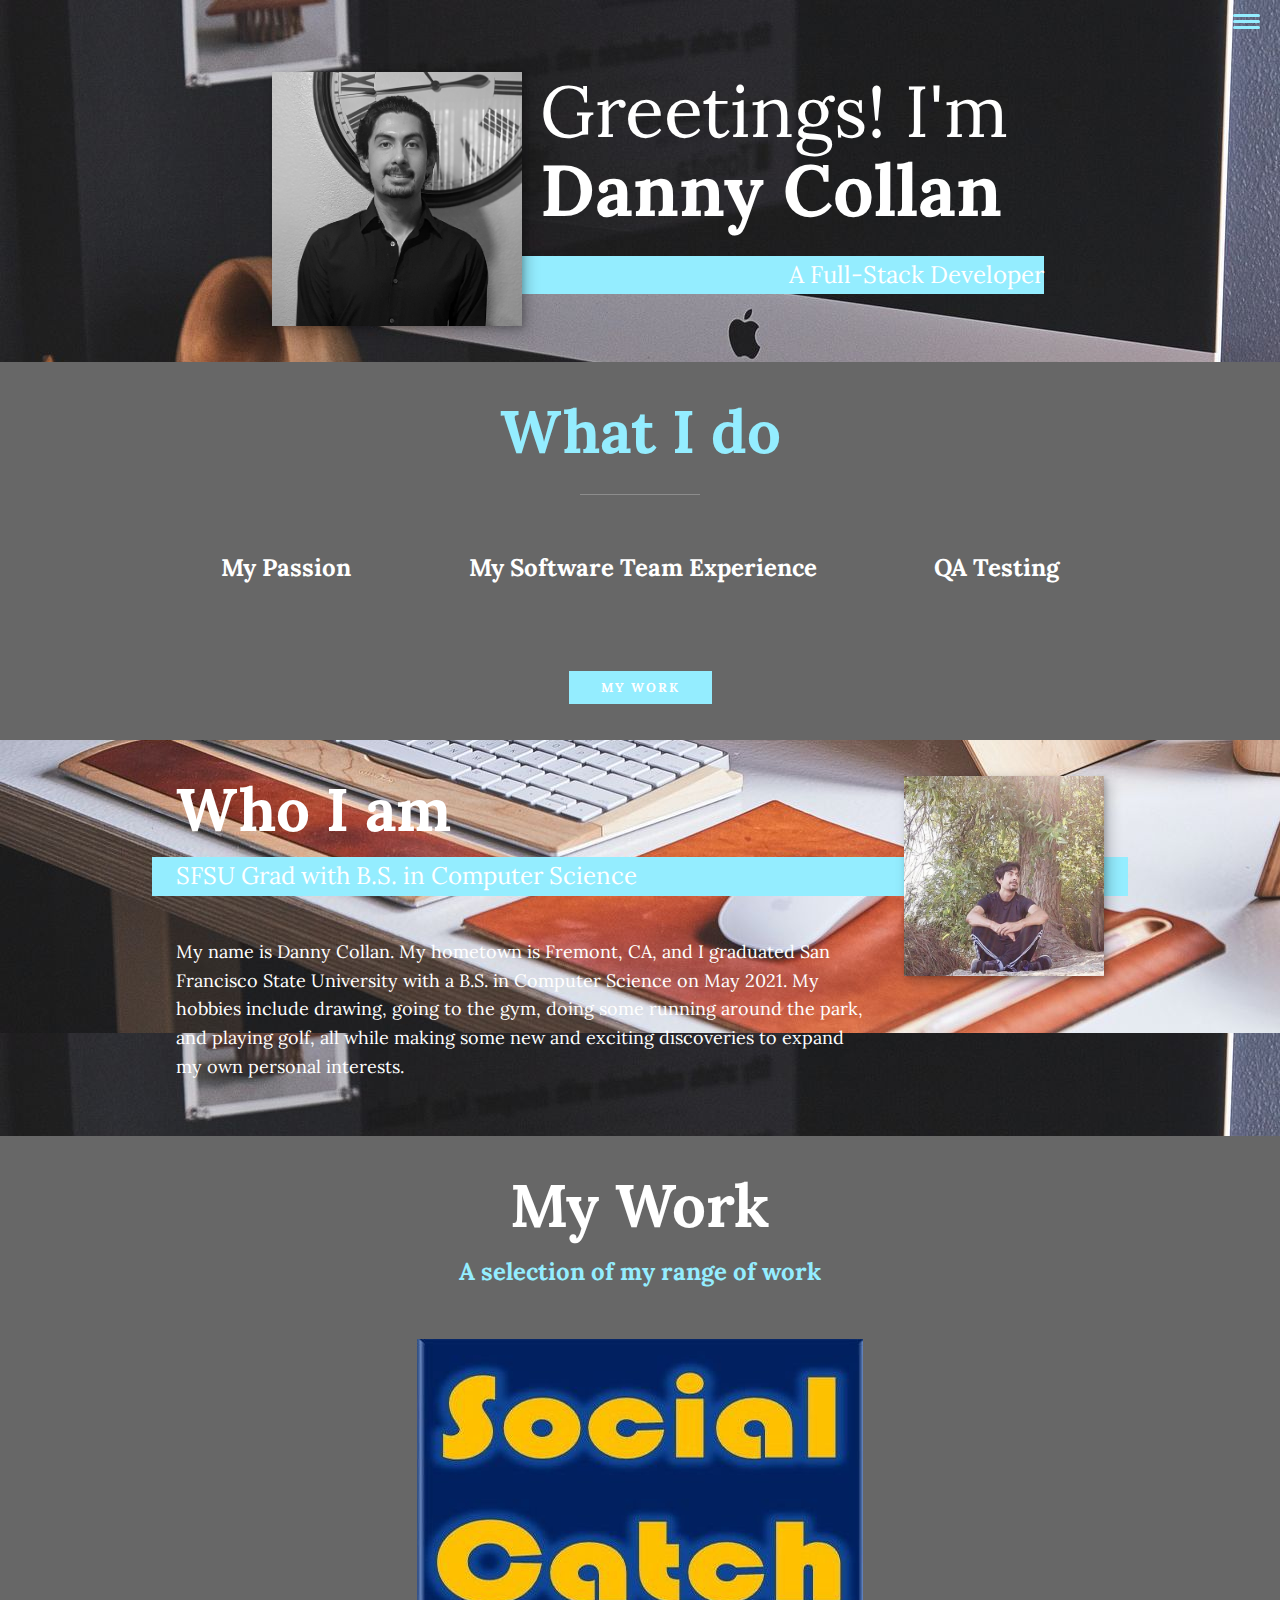
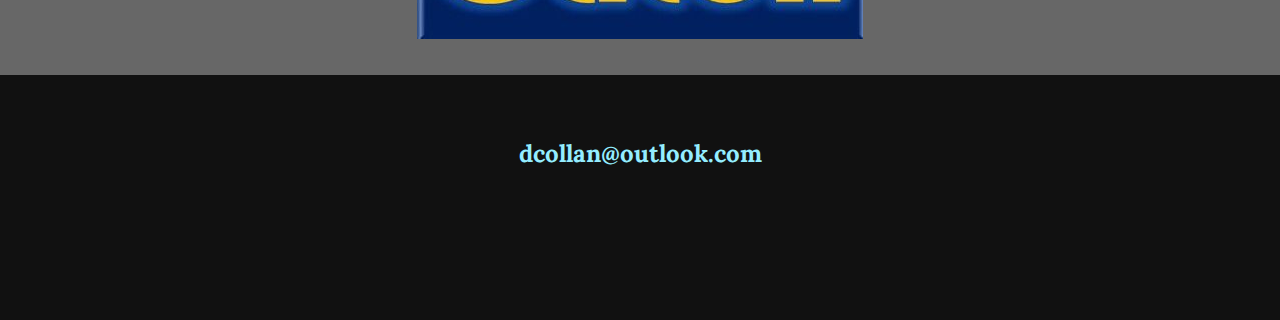
==== commit 7ab5d2f5: "Updated index.html" ====
--- a/index.html
+++ b/index.html
@@ -33,7 +33,7 @@
             <h1 class="section__title section__title--intro">
                 Greetings! I'm <strong>Danny Collan</strong>
             </h1>
-            <p class="section__subtitle section__subtitle--intro">An Excelling Software Engineer</p>
+            <p class="section__subtitle section__subtitle--intro">A Full-Stack Developer</p>
             <img src="img/dannycollan-2.jpg" alt="a picture of Danny Collan" class="intro__img">
         </section>
 
@@ -43,72 +43,20 @@
             <div class="services">
                 <div class="service">
                     <h3>My Passion</h3>
-                     <p>I knew I wanted to get into development as a youngster.
-                     I would always play with LEGOs, and using my wildest imagination, I would
-                     always make the biggest, most creative pieces. When I first got my smartphone
-                     during junior high, it was the first time I had ever used mobile apps. I
-                     was extremely astonished at first. How beautiful these apps had appeared on
-                     just the palm of my hand! It was also the first time I'd frequently use Google
-                     since I could go anywhere with my smartphone and look things up while on the road.
-                     Facebook was also an app I'd always use to connect with my friends mainly
-                     because it was social media, and still being just a teenager who had
-                     just immersed himself in an new exciting world of modern-day technology, 
-                     I could not resist the temptation to do something similar once I grew older.
-                     When I first started to get into software when I finished high school and 
-                     began my years attending college, I created my very first application.
-                     Being a simple photo sharing website called Social Catch, I did this 
-                     independently for a web development course. When I became a part of more
-                     projects as I was attending college, I followed that same procedure: first 
-                     create a wireframe to outline the project, write out its documentation
-                     to record all the steps done, develop the application, and then finalize it
-                     through QA testing either independently or with a team to make sure that
-                     there are no flaws to the application. As I was completing more projects,
-                     I found myself deeply immensed into software. For instance, whenever I put myself
-                     in the shoes of a user, I would always think to myself, "Wow. I did this?"
-                     An experience I always find to be truly satisfying and rewarding.
+                     <p>
                     </p>
                 </div> <!-- / service -->
 
                 <div class="service">
                     <h3>My Software Team Experience</h3>
-                    <p>While attending college, I was part of a semester-long project for a software
-                    engineering course where all students were divided into groups of six, each
-                    consisting of the following roles: a team lead, a front-end lead, a front-end
-                    member, a back-end lead, a back-end member, and a Github master. I chose to be
-                    the front-end lead for my team. Here, I have gained a lot of experience as both
-                    a leader and as a mentor for front-end and even for team lead. As front-end lead,
-                    it was my duty to make sure front-end was doing its work, and to avoid falling
-                    behind schedule, as this could result in a poorly developed application during
-                    delivery. To make the best use of my time, I assisted a front-end member for any
-                    trouble she had encountered. For instance, if she encountered difficulties
-                    while she was doing any work assigned by me, I would discuss this with her in a
-                    Zoom meeting, where we would essentially collaborate, and I would be teaching her
-                    some front-end concepts that could help her both resolve her technical issues and
-                    have her use the knowledge to solve similar problems in the future.
+                    <p>
                     </p>
                  
                 </div> <!-- / service -->
 
                 <div class="service">
                     <h3>QA Testing</h3>
-                    <p>During my time in college, I took a software engineering course for
-                    a class project working in a group of 6, where I took on the role as
-                    frontend lead for my team. When my team and I were developing our website
-                    for our project, we conducted QA testing to assure that our website was
-                    well-functional, and did not hold any bugs that would negatively affect
-                    the user's experience. Since we were to present our work for a local
-                    institution from Germany, we created a collection of our work, added
-                    documentation to it, and then checked to see if our application was meeting
-                    the requirement criteria of having a properly executable application. If
-                    there was anything wrong that we encountered, we would first leave the errors
-                    there, stop where we were currently at, and then "freeze" the project. 
-                    Freezing the project meant that we would first stop ourselves from jumping
-                    into the next step, observe our work, and then record the information. As we
-                    were doing this, we would write down everything we had from this point and
-                    on, including all the errors we had from our current step. Doing so organized
-                    the stages of our project into "milestones," where we knew it to be an
-                    extremely convenient strategy that ensured the delivery of a top-notch,
-                    well-executable application in the end. 
+                    <p> 
                     </p>
                 </div> <!-- / service -->
             </div> <!-- / services -->
@@ -146,7 +94,7 @@
         <!-- Footer -->
         <footer class="footer">
             <!-- Replace with your own email address -->
-            <a href="mailto:dcollan@mail.sfsu.edu" class="footer__link">dcollan@mail.sfsu.edu</a>
+            <a href="mailto:dcollan@mail.sfsu.edu" class="footer__link">dcollan@outlook.com</a>
             <ul class="social-list">
                 <li class="social-list__item">
                     <a class="social-list__link" href="https://github.com/dcollan">
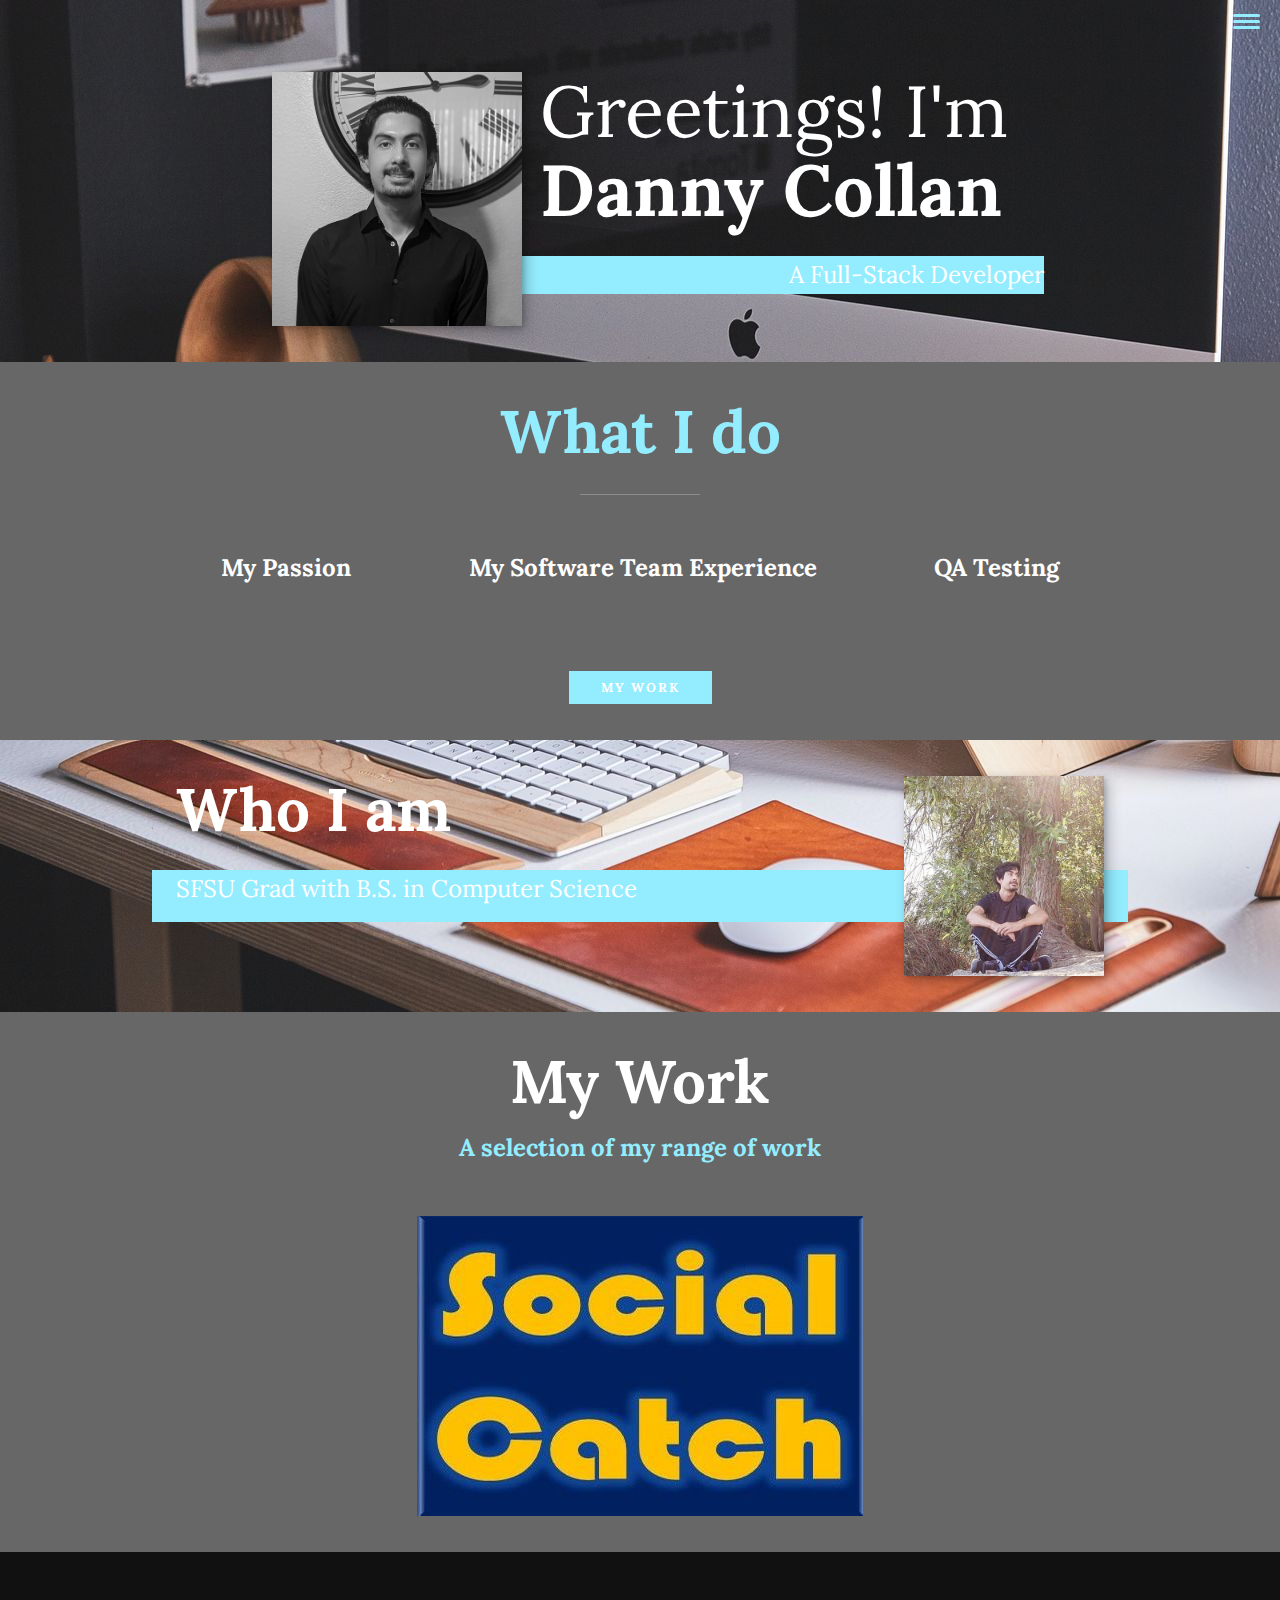
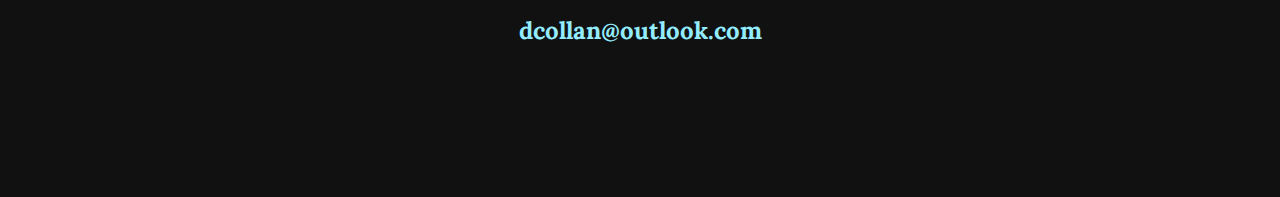
==== commit f2fcbb13: "Updated index.html" ====
--- a/index.html
+++ b/index.html
@@ -69,10 +69,7 @@
             <h2 class="section__title section__title--about">Who I am</h2>
             <p class="section__subtitle section__subtitle--about">SFSU Grad with B.S. in Computer Science</p>
             <div class="about-me__body">
-                <p>My name is Danny Collan. My hometown is Fremont, CA, and I graduated San Francisco State
-                    University with a B.S. in Computer Science on May 2021. My hobbies include drawing, going
-                    to the gym, doing some running around the park, and playing golf, all while making some 
-                    new and exciting discoveries to expand my own personal interests.
+                <p>
                 </p>
             </div>
             <img src="img/dcollan.jpg" alt="Danny sitting next to a tree" class="about-me__img">
